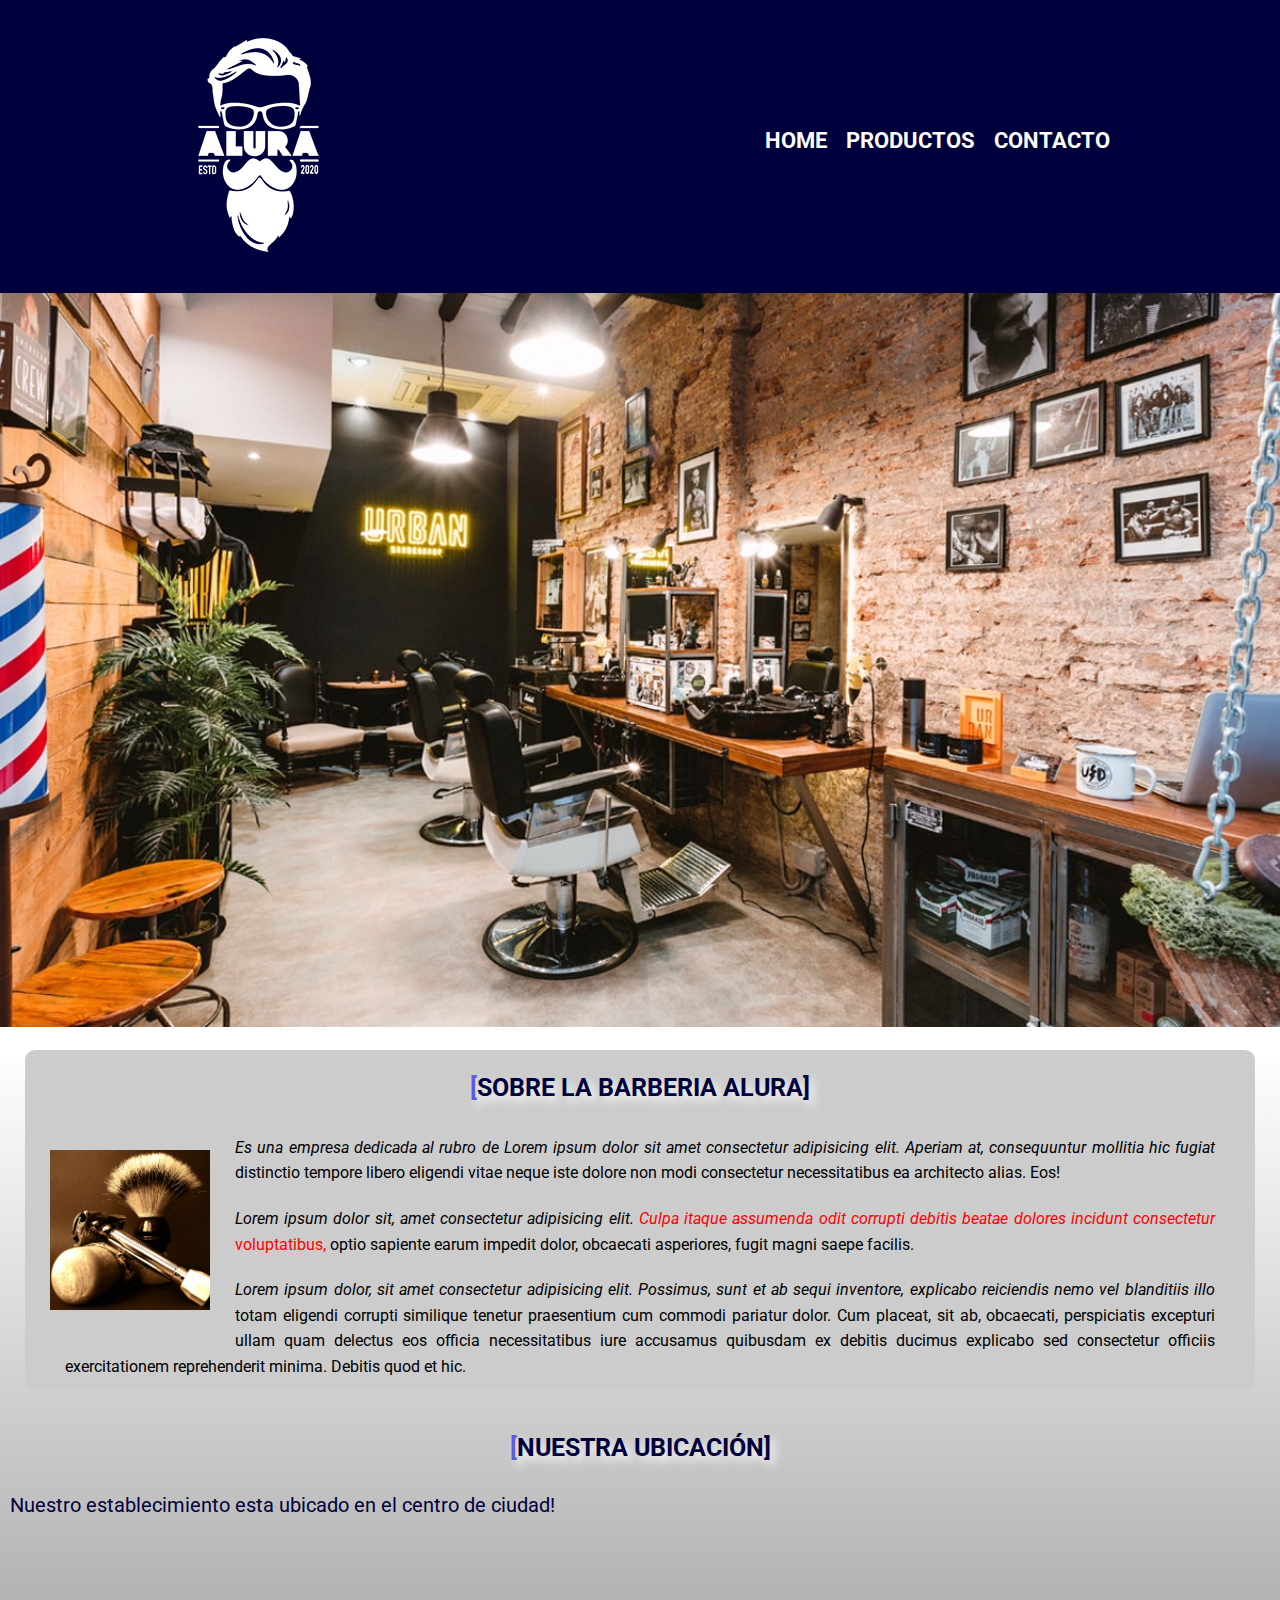
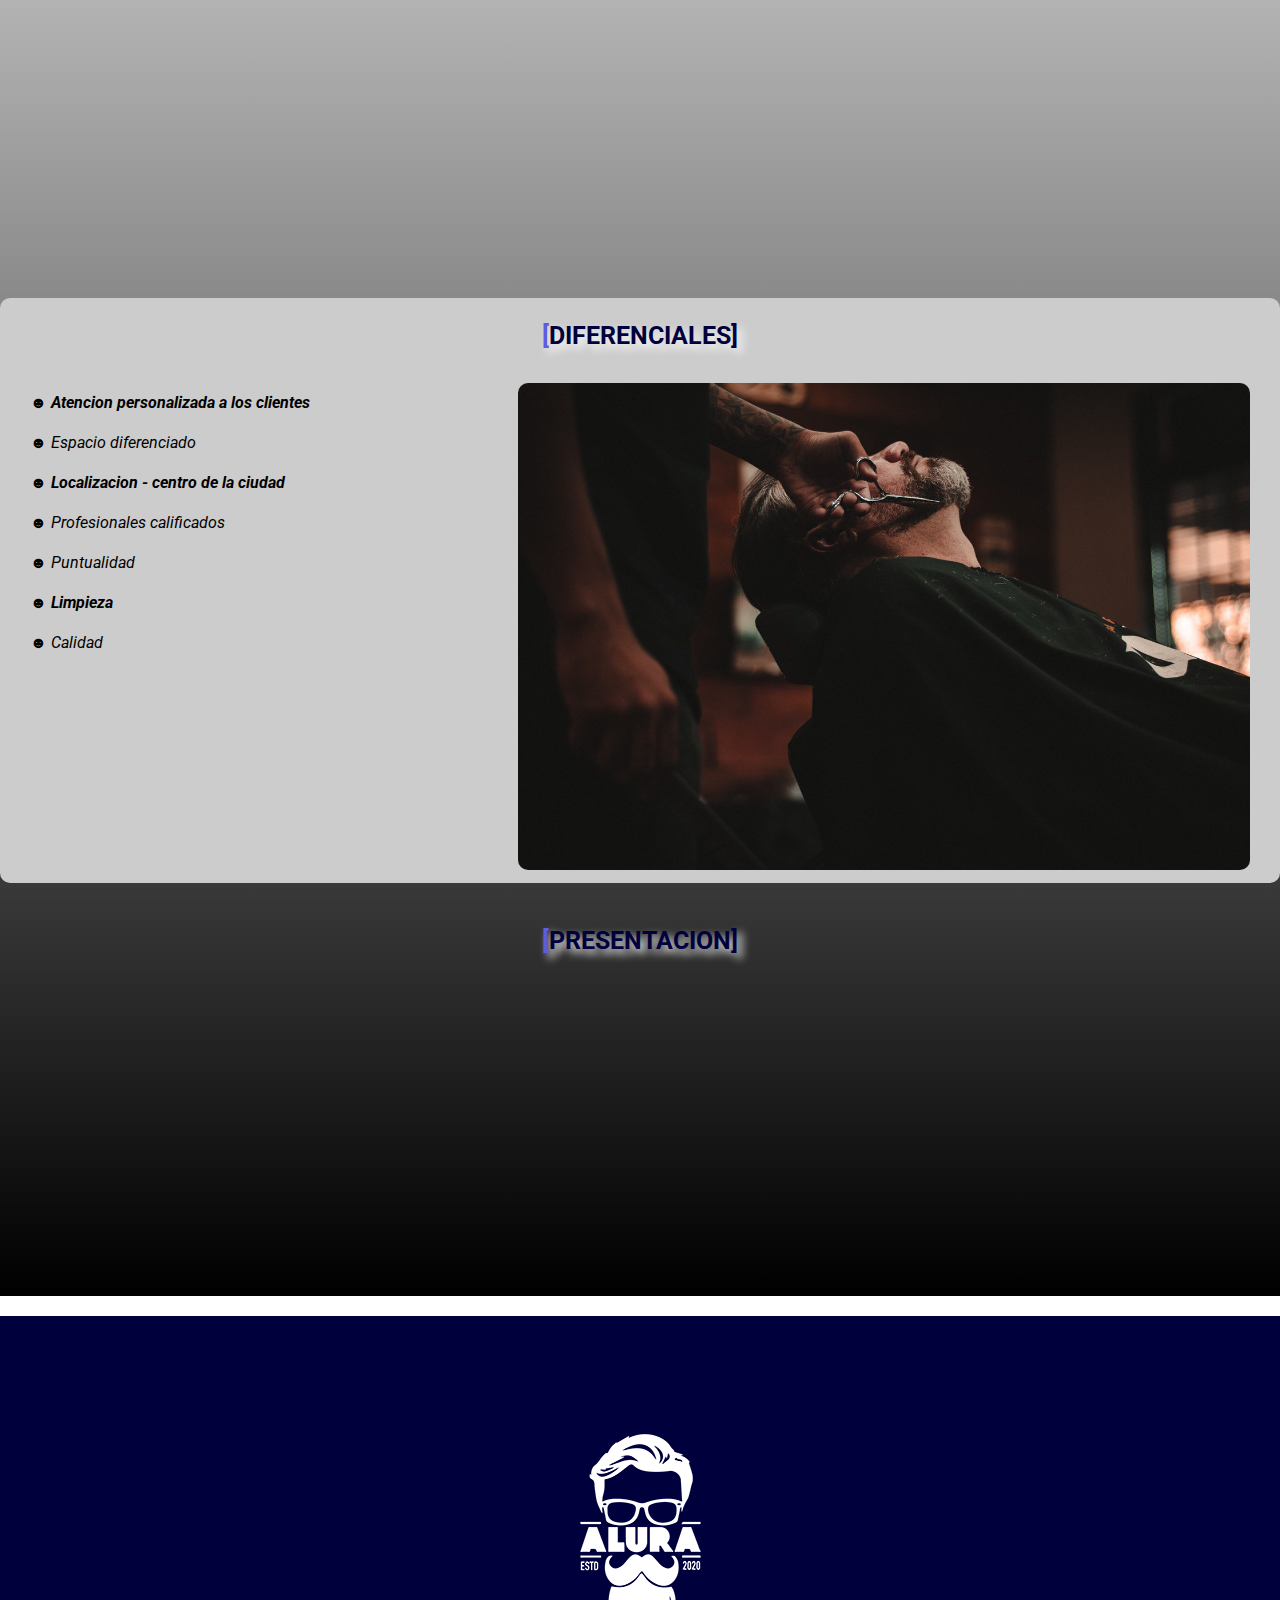
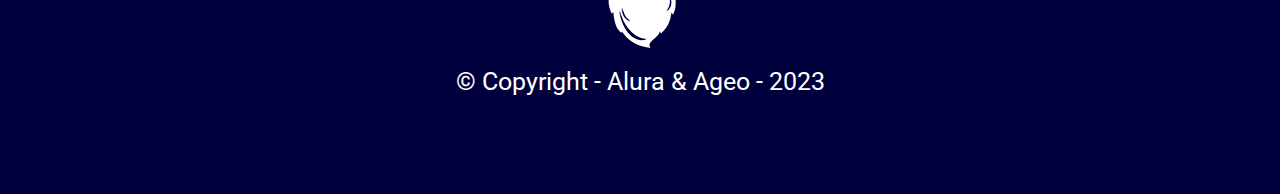
==== index.html @ c3c09368 "modificando en la lista" ====
<!DOCTYPE html>
<html lang="en">
<head>
    <meta charset="UTF-8">
    <meta http-equiv="X-UA-Compatible" content="IE=edge">
    <meta name="viewport" content="width=device-width, initial-scale=1.0">
    
    <link rel="stylesheet" href="css/reset.css">
    <link rel="stylesheet" href="css/estilos.css">
    <link rel="preconnect" href="https://fonts.googleapis.com">
    <link rel="preconnect" href="https://fonts.gstatic.com" crossorigin>
    <link href="https://fonts.googleapis.com/css2?family=Roboto:wght@500&display=swap" rel="stylesheet">
    
    <title>Barbería Alura & Devops</title>
</head>
<body>
    <header>
        <div class="caja">
            <h1><img src="../img/logo-blanco.png" alt="logo" class="imglogo"></h1>
            <nav class="navegacion">
                <ul>
                    <li><a href="../index.html">Home</a></li>
                    <li><a href="../view/productos.html">Productos</a></li>
                    <li><a href="../view/contacto.html">Contacto</a></li>
                </ul>
            </nav>
        </div>
    </header>
    <h2><img src="img/barber.jpg" alt="logo" class="fondo"></h2>

    <main class="home">
        <!--p>Nuevo parrafo selectores</p-->
        <section class="principal">

            <h2 class="titulo-principal">Sobre la barberia alura</h2>
            <img src="img/herramientas.jpg" alt="herramientas" class="imgherramientas">
            <p class="parrafo">Es una empresa dedicada al rubro de Lorem ipsum dolor sit amet consectetur adipisicing elit. Aperiam at, consequuntur mollitia hic fugiat distinctio tempore libero eligendi vitae neque iste dolore non modi consectetur necessitatibus ea architecto alias. Eos!</p>

            <p class="parrafo"><em id="mission"> Lorem ipsum dolor sit, amet consectetur adipisicing elit. <strong>Culpa itaque assumenda odit corrupti debitis beatae dolores incidunt consectetur voluptatibus,</strong> optio sapiente earum impedit dolor, obcaecati asperiores, fugit magni saepe facilis.</em></p>

            <p class="parrafo">Lorem ipsum dolor, sit amet consectetur adipisicing elit. Possimus, sunt et ab sequi inventore, explicabo reiciendis nemo vel blanditiis illo totam eligendi corrupti similique tenetur praesentium cum commodi pariatur dolor.
            Cum placeat, sit ab, obcaecati, perspiciatis excepturi ullam quam delectus eos officia necessitatibus iure accusamus quibusdam ex debitis ducimus explicabo sed consectetur officiis exercitationem reprehenderit minima. Debitis quod et hic.</p>
        </section>
        <section class="mapa">
            <h3 class="titulo-principal">Nuestra ubicación</h3>
            <p class="texto">Nuestro establecimiento esta ubicado en el centro de ciudad!</p>
            <iframe src="https://www.google.com/maps/embed?pb=!1m18!1m12!1m3!1d3869.8272656361078!2d-75.7647583853748!3d-14.087371990131006!2m3!1f0!2f0!3f0!3m2!1i1024!2i768!4f13.1!3m3!1m2!1s0x9110e301a5555555%3A0xd89f15584ffa56ff!2sHuacachina%20Ica!5e0!3m2!1ses!2spe!4v1674915692499!5m2!1ses!2spe" width="100%" height="350" style="border:0;" allowfullscreen="" loading="lazy" referrerpolicy="no-referrer-when-downgrade"></iframe>
        </section>

        <section class="diferenciales">
            <h3 class="titulo-principal">Diferenciales</h3>
            <div class="contenido-diferenciales">
                <ul class="lista-diferenciales">
                    <li class="items">Atencion personalizada a los clientes</li>
                    <li class="items">Espacio diferenciado</li>
                    <li class="items">Localizacion - centro de la ciudad</li>
                    <li class="items">Profesionales calificados</li>
                    <li class="items">Puntualidad</li>
                    <li class="items">Limpieza</li>
                    <li class="items">Calidad</li>
                </ul><img src="img/diferenciales.jpg" alt="diferenciales" class="imgdiferenciales">
            </div>
        </section>
        <div class="video">
            <h3 class="titulo-principal">Presentacion</h3>
            <iframe width="100%" height="315" src="https://www.youtube.com/embed/hP6EnXGLBU8" title="YouTube video player" frameborder="0" allow="accelerometer; autoplay; clipboard-write; encrypted-media; gyroscope; picture-in-picture; web-share" allowfullscreen></iframe>
        </div>
    </main>
    <footer>
        <img src="img/logo-blanco.png" alt="">
        <p class="copyright">&copy Copyright - Alura & Ageo - 2023</p>
    </footer>
</body>
</html>
---- css/estilos.css ----
/*Home**/
body{
    margin: 0;
    font-family: 'Roboto', sans-serif;
}
/*header**/
header{
    background-color: #00003d;
    padding: 20px 0;
}
.caja{
    width: 940px;
    position: relative;
    margin: 0 auto;
}
.menu{
    background-color: #5c5ce4;
}
nav{
    position: absolute;
    top: 110px;
    right: 0;
}
nav ul{
    list-style: none;
}
nav li{
    display: inline;
    margin: 0 0 0 15px;
}

nav a{
    text-transform: uppercase;
    color: #ffffff;
    font-weight: bold;
    font-size: 22px;
    text-decoration: none;
}

nav a:hover{
    color: #c78c19;
    text-decoration: underline;
}

.imglogo:hover{
    cursor: pointer;
    transition: 1s all;
    transform: rotate(360deg);
}

/*main del home**/
.home{
    background: linear-gradient(#ffffff, #000000);
}

/*Selectores avanzados*/
/*.home > p{
    /*Seleccionamos todos los hijos directos **/
    /*background-color: #5c5ce4;
}
img + p{
    /*Seleccionamos a los hermanos de img y p**/
    /*background-color: yellow;
}
img ~ p{
    /*Seleccionamos los hermanos directos de img*/
    /*background-color: red;
}
.principal p:not(#mission){
    background-color: orange;
}

/*Sobre la barberia alura**/
.principal{
    background-color: #cccccc;
    border-radius: 10px;
    margin: 20px 25px;
}

.titulo-principal{
    font-size: 25px;
    color: #00003d;
    font-weight: bold;
    text-transform: uppercase;
    text-align: center;
    padding: 25px 0;
    clear: left;
    text-shadow: 5px 5px 8px #ffffff;
}
.fondo{
    width: 100%;
}
.imgherramientas{
    width: 160px;
    /*width: calc(40% - 5px);*/
    float: left;
    margin: 25px;
}
.parrafo{
    padding: 10px 40px;
    text-align: justify;
    line-height: 1.6em;
}
.parrafo strong{
    color: red;
}
/*Nuestra ubicacion*/
.mapa{
    margin: 0 auto;
}
.texto{
    color: #00003d;
}
/*Insertamos un video*/
.video{
    /*text-align: center;*/
    width: 560px;
    margin: 1.2em auto
}

/*Pseudo elementos**/
.titulo-principal::first-letter{
    /*font-weight: bold;*/
    color:#5c5ce4;
}
.titulo-principal::before{
    content: "[";
}
.titulo-principal::after{
    content: "]";
}
.parrafo::first-line{
    font-style: italic;
}
/*Diferenciales**/
.diferenciales{
    background-color: #CCCCCC;
    border-radius: 10px;
    margin: 20px auto;
}
.contenido-diferenciales{
    margin: 10px 30px;
}
.items{
    font-style: italic;
    line-height: 2.5;
}
.items::before{
    content: "☻ ";
}
/*Pseudoclases**/
.items:first-child{
    font-weight: bold;
}
.items:nth-child(3n){ /*2n la lista de pares - 3n los impares*/
    font-weight: bold;
}
.diferenciales ul{
    display: inline-block;
    vertical-align: top;
    width: 40%;
}
.imgdiferenciales{
    width: 60%;
    border-radius:10px ;
    margin-bottom: 10px;
}
/*opacity y sombreado*/
.imgdiferenciales:hover{
    opacity:0.5;
    transition: 400ms;
    /* x y difuminado expansion color*/
    box-shadow: 5px 5px 10px 10px #00003d;
}

/*footer**/
footer{
    background-color: #00003d;
    padding: 100px;
    color: #ffffff;
    text-align: center;
}
.copyright{
    font-size: 25px;
}
/*main del producto**/
.productos{
    width: 940px;
    margin: 25px auto;
}
.productos li{
    border: 3px solid #000000;
    display: inline-block;
    border-radius:8px;
    text-align: center;
    background-color: #ccc;
    box-sizing: border-box;
    width: 30%;
    vertical-align: top;
    margin: 0 1.5%;
    padding: 30px 20px;
}
.productos h2{
    font-size: 35px;
    font-weight: bold;
    margin: 15px;
}
.producto-descripcion{
    margin: 25px;
    font-size: 22px;
}
.producto-precio{
    font-size: 30px;
    font-weight: bold;
    color: #5c5ce4;
}

.productos li:hover{
    border-color:#c78c19;
}

.productos li:active{
    border-color:#088c19;
}

.productos li:hover h2{
    font-size: 45px;
}


/*main del contacto**/

form{
    margin: 40px 0;
}
form label, .texto{
    display: block;
    margin: 10px;
    font-size: 20px;
}
.input-patron{
    display: block;
    margin: 10px;
    padding: 10px 30px;
    border-radius: 5px;
    width: 50%;
}
.btn-enviar{
    font-size: 20px;
    font-weight: bold;
    text-transform: uppercase;
    background-color: blue;
    padding: 10px;
    border-radius: 8px;
    border: none;
    color: #ffffff;
    margin: 15px;
    transition: 1s all; /*dmeora un poco cambiar al hover, modificar all**/
    cursor: pointer;

}
.btn-enviar:hover{
    background-color: #00003d;
    transform: scale(1.2); /*aumenta en un 20%*/
    /*transform: rotate(70deg); /*rotar en un 70 grados el elemento*/
    /*transform: scale(1.2) rotate(70deg);*/
}
/*
inline - 1000;
id - 100
class -10
etiqueta - 1
si queemos hacer form +p =1+ 1 = 2
p. test = orange
p.test = purple**/

/*Transacciones en css**/

/*Ententiendo transformaciones**/
table{
    margin: 40px;

}
thead{
    background-color: #00003d;
    color: #ffffff;
    font-weight: bold;
}
thead,th,td{
    padding: 10px;
    border:2px solid  #00003d;
}

@media screen and (max-width:480px){
    /*los estilos aplicados seran hasta un maximo de 480px*/

    nav{
        position: static;
    }
    .caja, .video{
        width: auto;
    }
    .diferenciales ul, .imgdiferenciales{
        width: 100%;
    }
}
/*Siglas	Nombre	Resolución
SD	Standard Definition	640 x 480 píxeles
qHD	Quarter of High Definition	960 x 540 píxeles
HD	High Definition	1.280 x 720 píxeles
FHD	Full HD o Full High Definition	1.920 x 1.080 píxeles*/
@media screen and (max-width:1080px){
    header{
        width: auto;
    }
    .caja, .productos{
        width: 100%;
    }
}
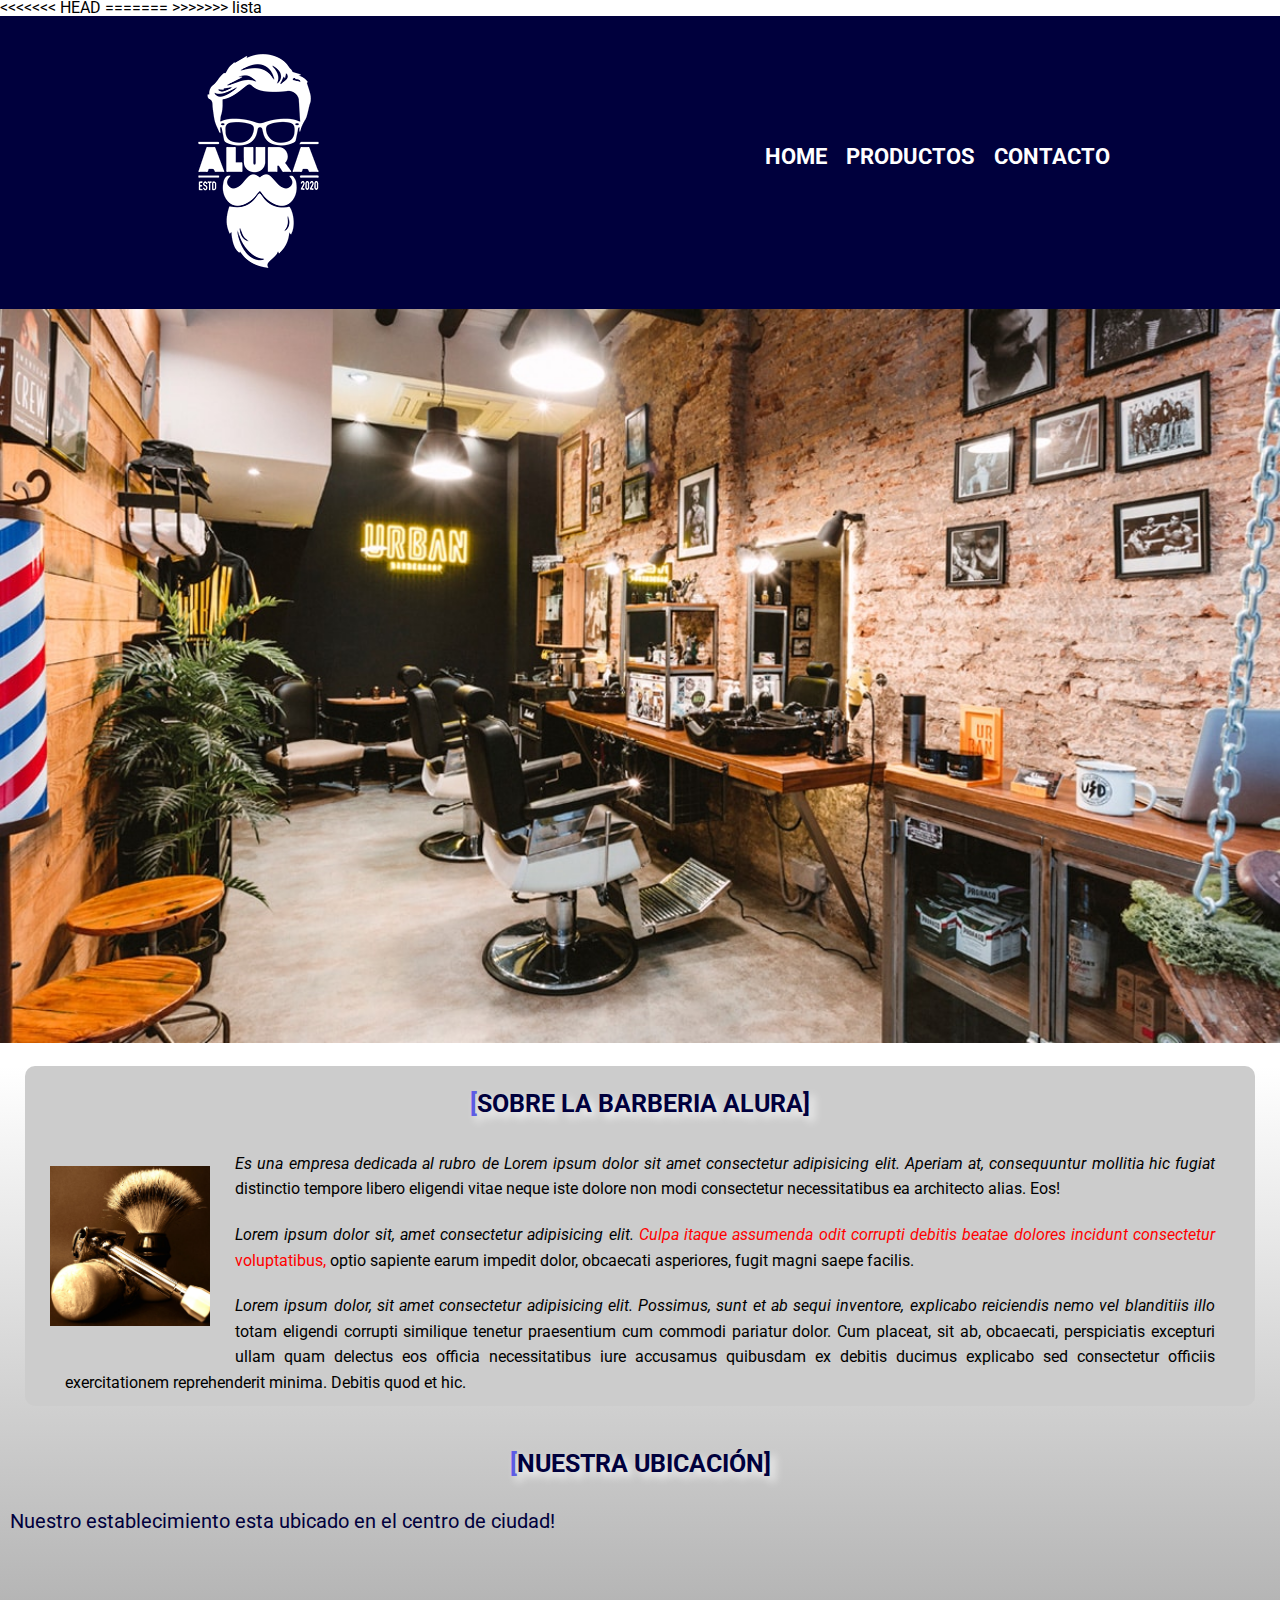
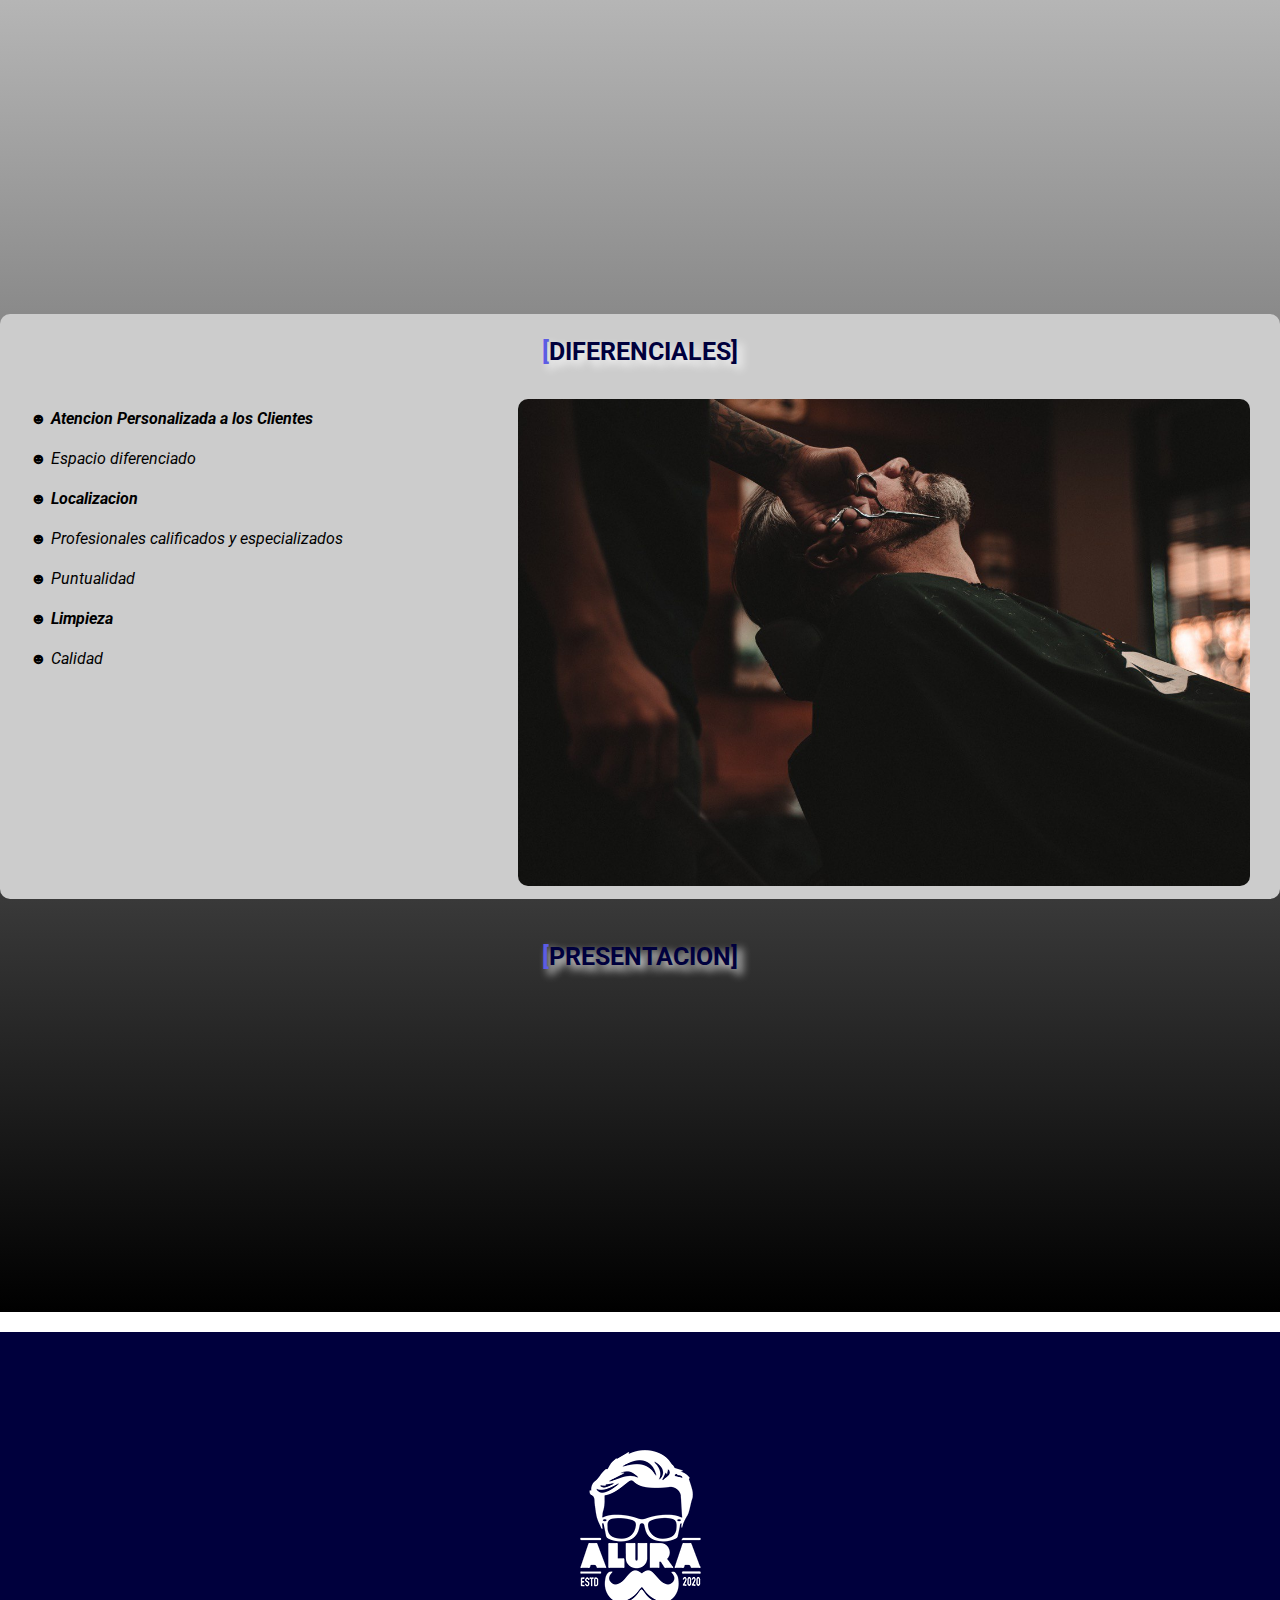
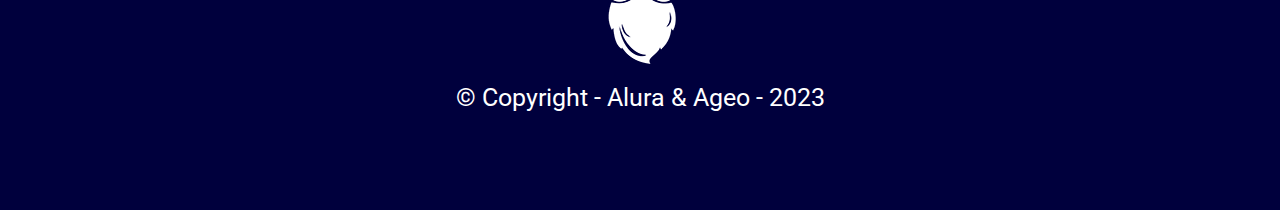
==== commit a2bf2ba9: "tomamos la opcion de ageo" ====
--- a/index.html
+++ b/index.html
@@ -11,7 +11,11 @@
     <link rel="preconnect" href="https://fonts.gstatic.com" crossorigin>
     <link href="https://fonts.googleapis.com/css2?family=Roboto:wght@500&display=swap" rel="stylesheet">
     
+<<<<<<< HEAD
+    <title>Barbería Devopss Alura</title>
+=======
     <title>Barbería Alura & Devops</title>
+>>>>>>> lista
 </head>
 <body>
     <header>
@@ -51,10 +55,10 @@
             <h3 class="titulo-principal">Diferenciales</h3>
             <div class="contenido-diferenciales">
                 <ul class="lista-diferenciales">
-                    <li class="items">Atencion personalizada a los clientes</li>
+                    <li class="items">Atencion Personalizada a los Clientes</li>
                     <li class="items">Espacio diferenciado</li>
-                    <li class="items">Localizacion - centro de la ciudad</li>
-                    <li class="items">Profesionales calificados</li>
+                    <li class="items">Localizacion</li>
+                    <li class="items">Profesionales calificados y especializados</li>
                     <li class="items">Puntualidad</li>
                     <li class="items">Limpieza</li>
                     <li class="items">Calidad</li>
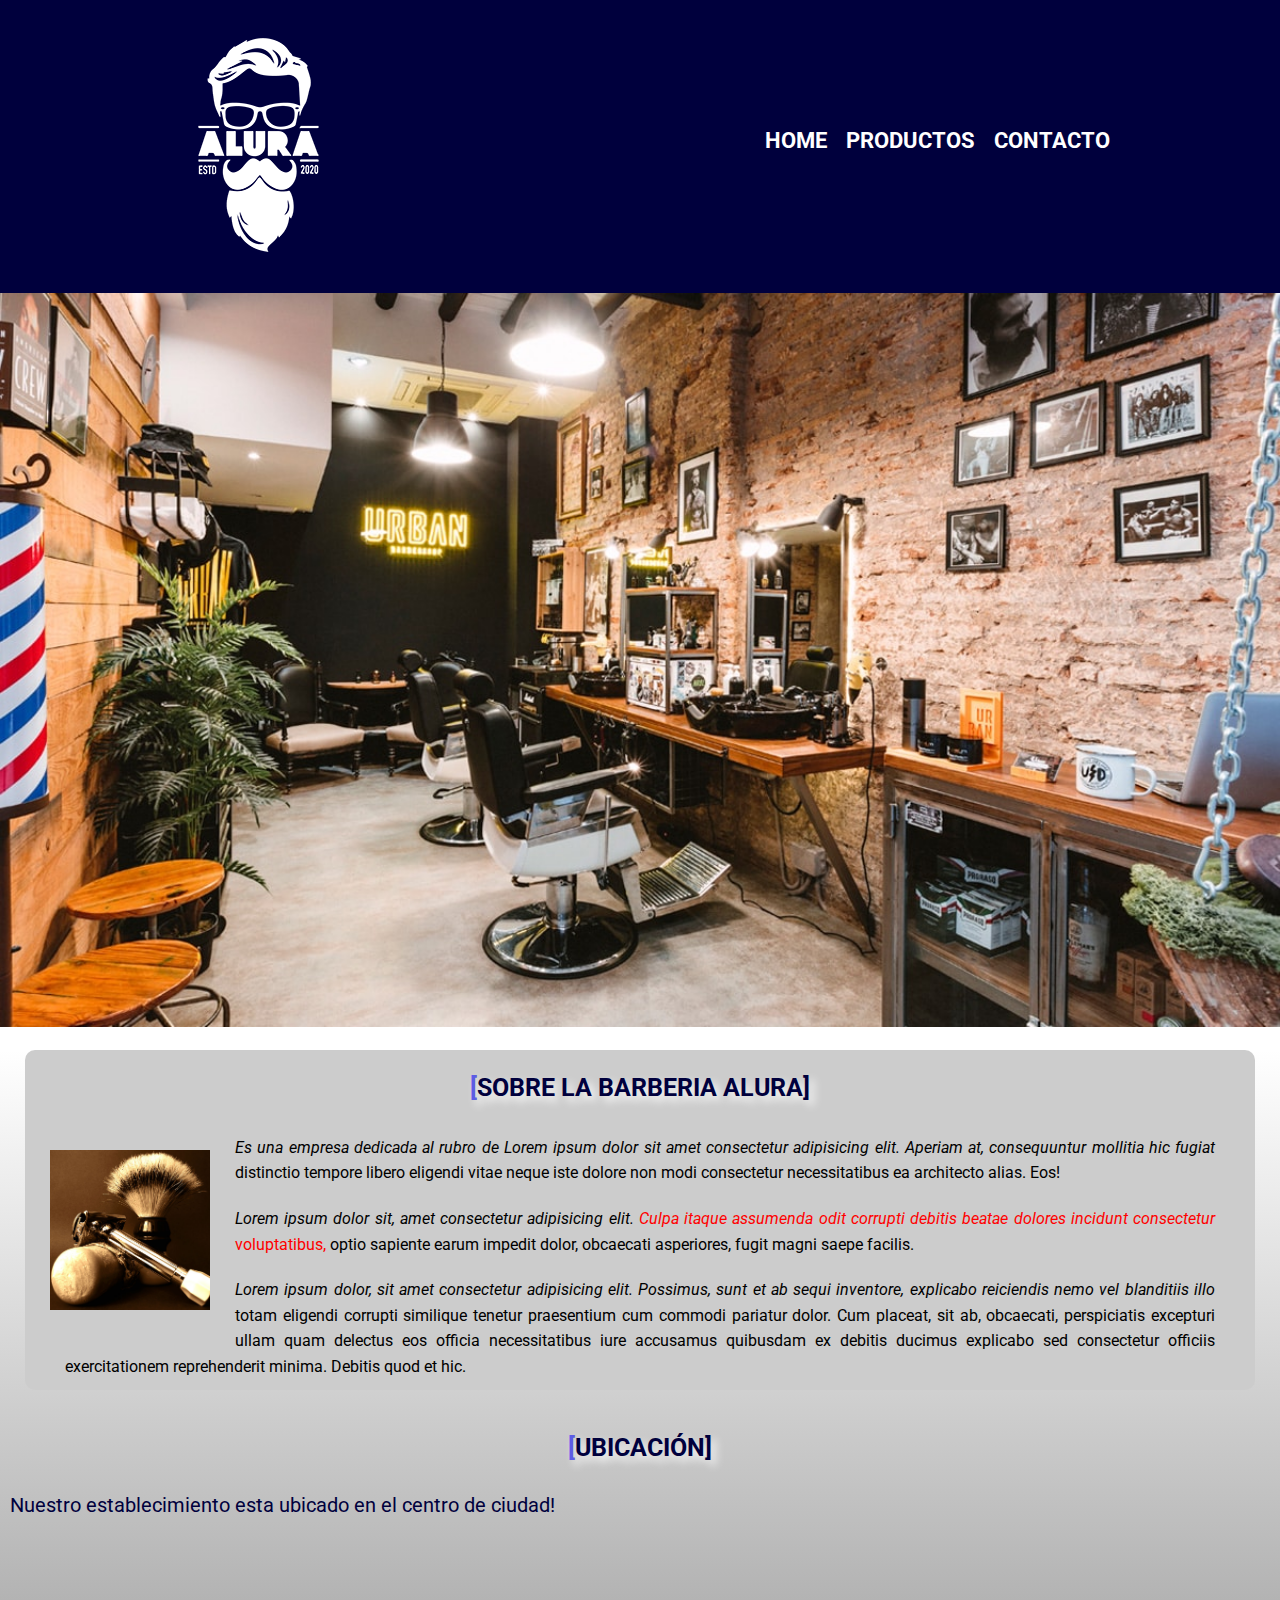
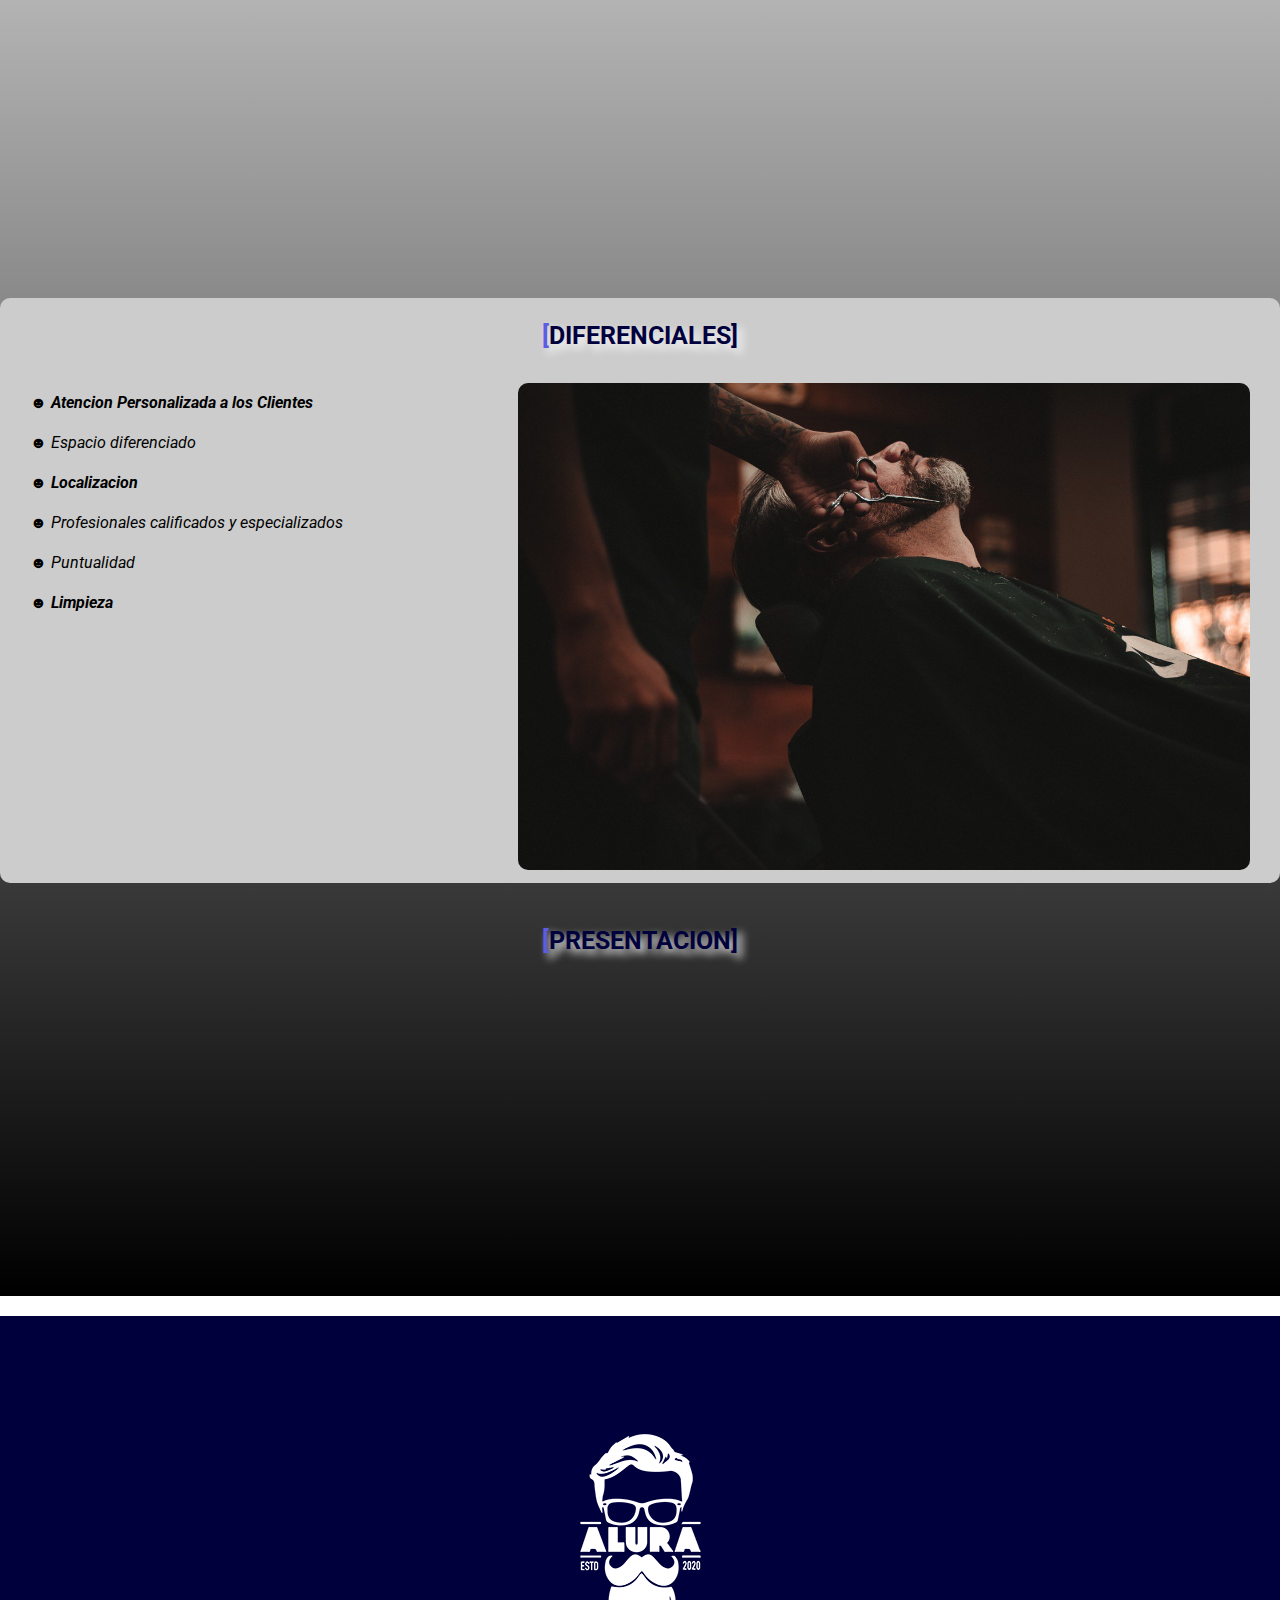
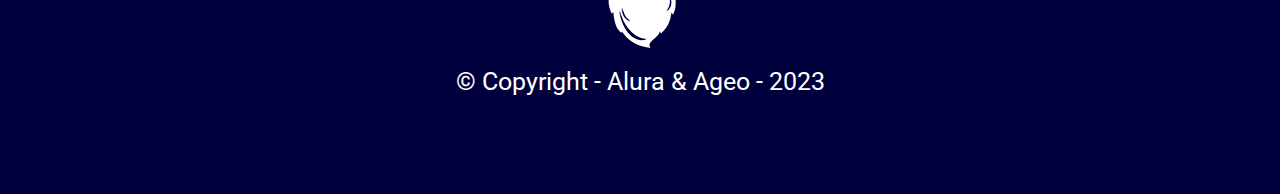
==== commit 3c749342: "cambiando el titulo de la ubicacion" ====
--- a/index.html
+++ b/index.html
@@ -11,11 +11,7 @@
     <link rel="preconnect" href="https://fonts.gstatic.com" crossorigin>
     <link href="https://fonts.googleapis.com/css2?family=Roboto:wght@500&display=swap" rel="stylesheet">
     
-<<<<<<< HEAD
     <title>Barbería Devopss Alura</title>
-=======
-    <title>Barbería Alura & Devops</title>
->>>>>>> lista
 </head>
 <body>
     <header>
@@ -46,7 +42,7 @@
             Cum placeat, sit ab, obcaecati, perspiciatis excepturi ullam quam delectus eos officia necessitatibus iure accusamus quibusdam ex debitis ducimus explicabo sed consectetur officiis exercitationem reprehenderit minima. Debitis quod et hic.</p>
         </section>
         <section class="mapa">
-            <h3 class="titulo-principal">Nuestra ubicación</h3>
+            <h3 class="titulo-principal">Ubicación</h3>
             <p class="texto">Nuestro establecimiento esta ubicado en el centro de ciudad!</p>
             <iframe src="https://www.google.com/maps/embed?pb=!1m18!1m12!1m3!1d3869.8272656361078!2d-75.7647583853748!3d-14.087371990131006!2m3!1f0!2f0!3f0!3m2!1i1024!2i768!4f13.1!3m3!1m2!1s0x9110e301a5555555%3A0xd89f15584ffa56ff!2sHuacachina%20Ica!5e0!3m2!1ses!2spe!4v1674915692499!5m2!1ses!2spe" width="100%" height="350" style="border:0;" allowfullscreen="" loading="lazy" referrerpolicy="no-referrer-when-downgrade"></iframe>
         </section>
@@ -61,7 +57,6 @@
                     <li class="items">Profesionales calificados y especializados</li>
                     <li class="items">Puntualidad</li>
                     <li class="items">Limpieza</li>
-                    <li class="items">Calidad</li>
                 </ul><img src="img/diferenciales.jpg" alt="diferenciales" class="imgdiferenciales">
             </div>
         </section>
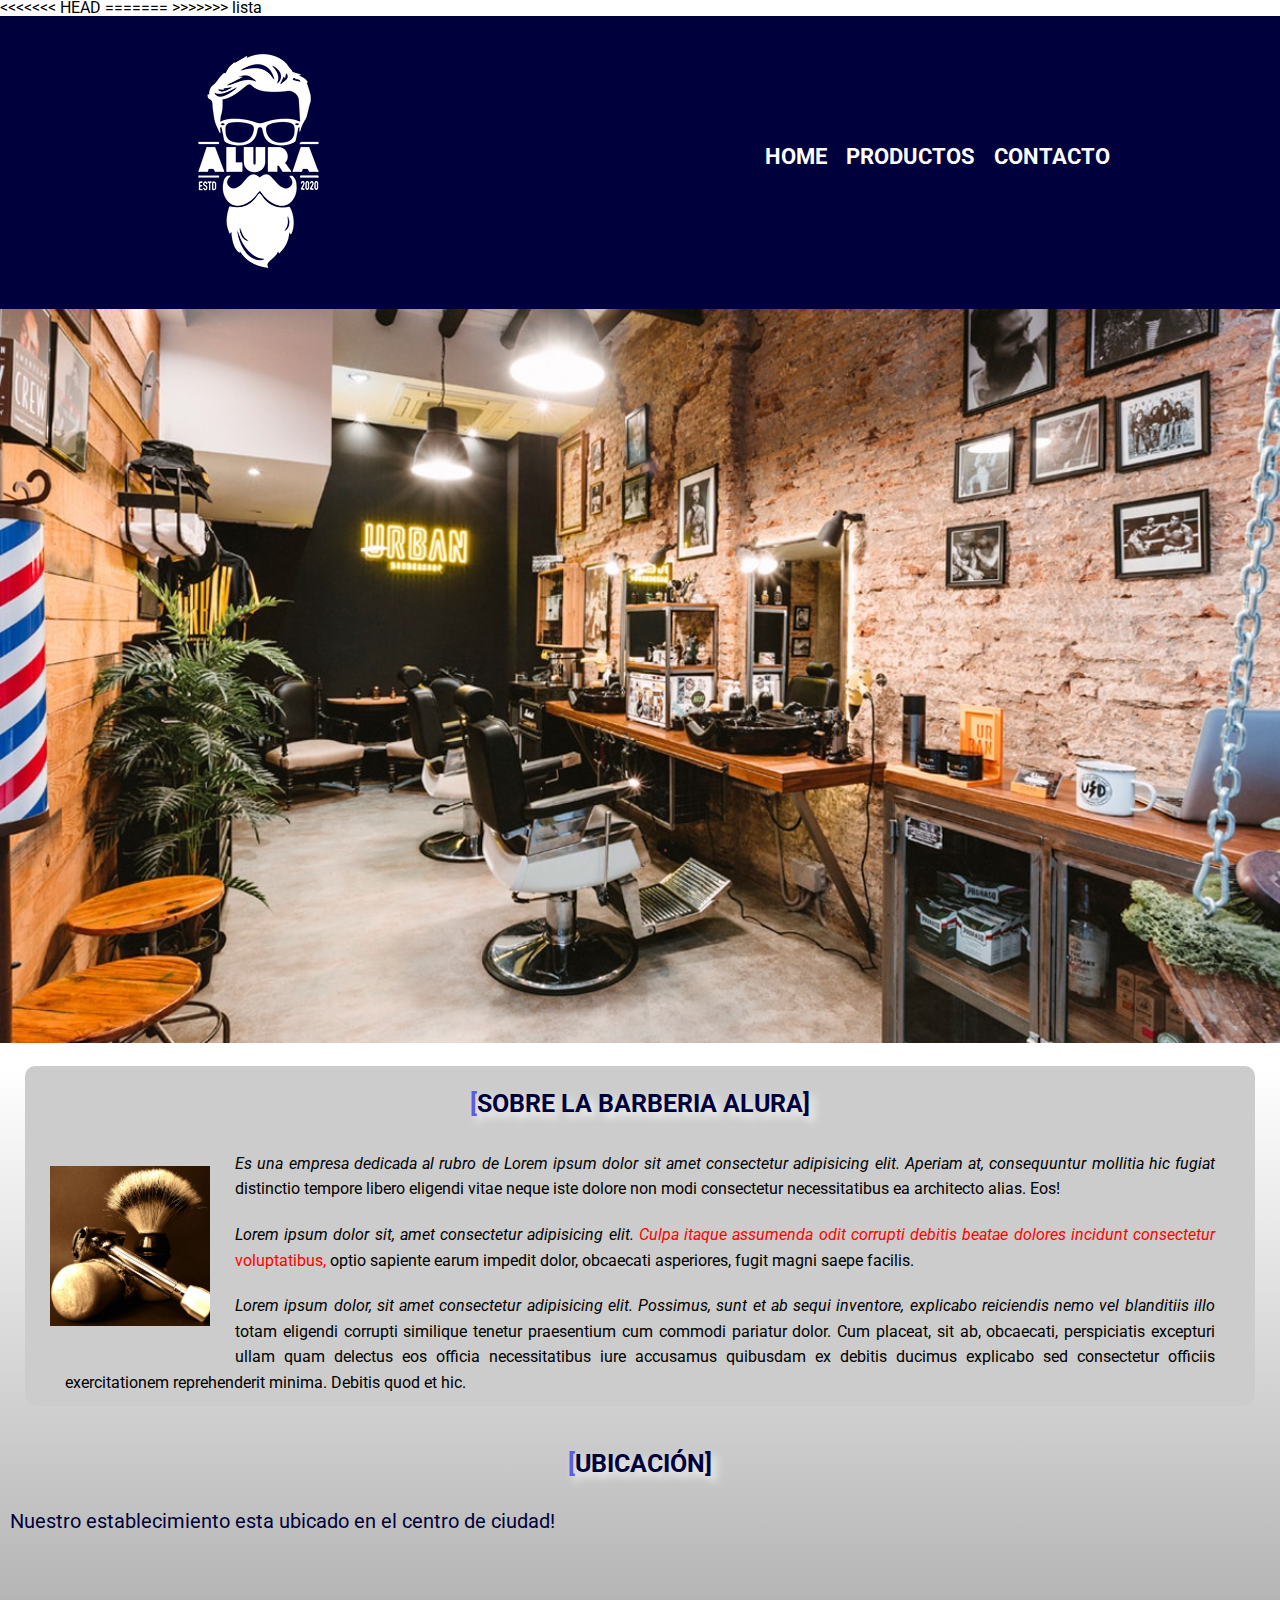
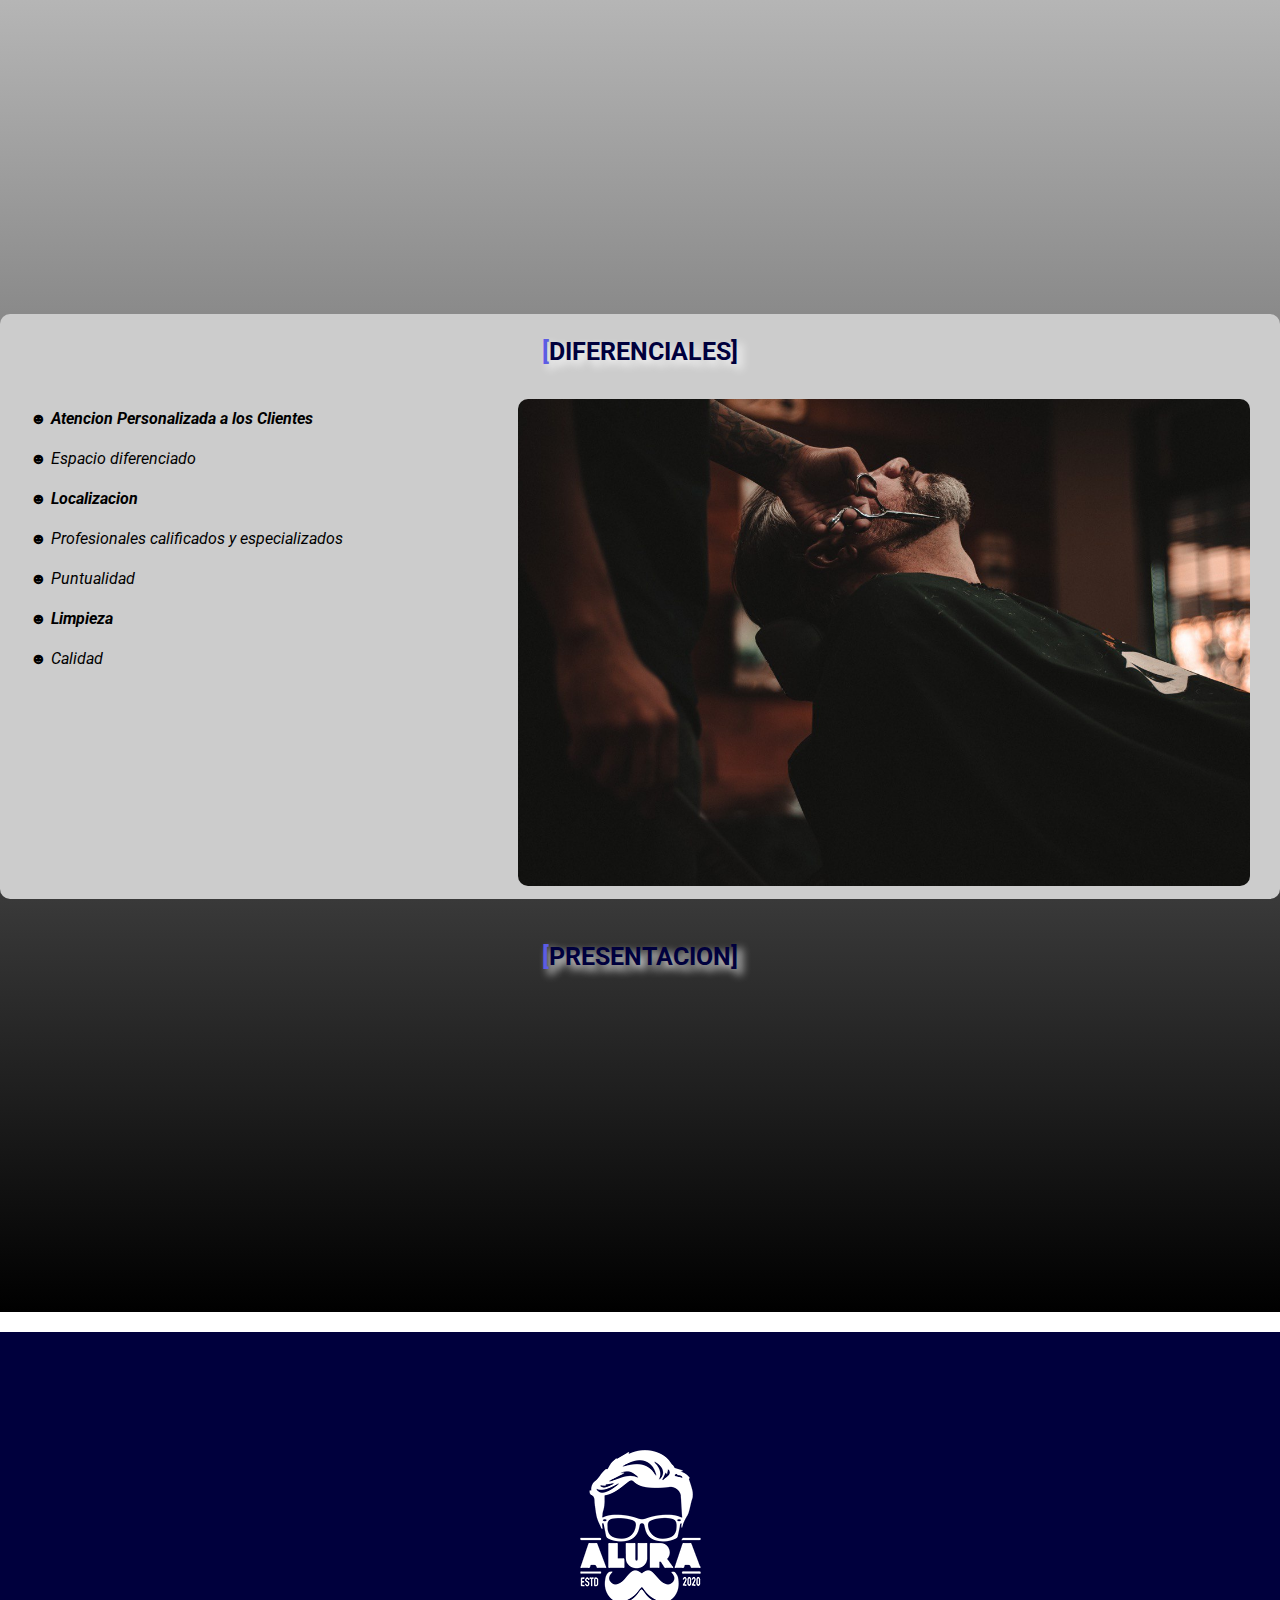
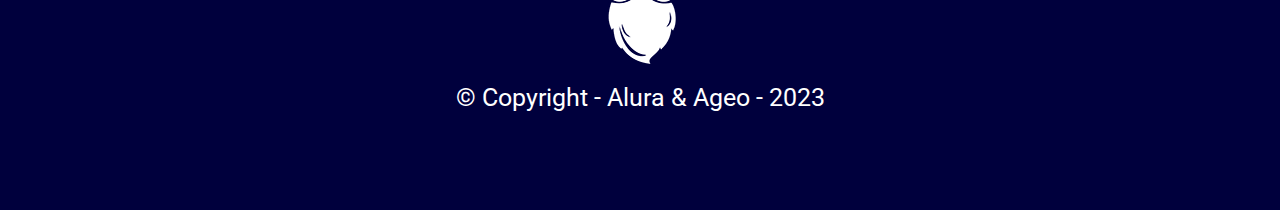
==== commit 1cbaec3f: "Merge branch 'main' of D:/Cursos/AluraLatam/git-and-github/repositorio" ====
--- a/index.html
+++ b/index.html
@@ -11,7 +11,11 @@
     <link rel="preconnect" href="https://fonts.gstatic.com" crossorigin>
     <link href="https://fonts.googleapis.com/css2?family=Roboto:wght@500&display=swap" rel="stylesheet">
     
+<<<<<<< HEAD
     <title>Barbería Devopss Alura</title>
+=======
+    <title>Barbería Alura & Devops</title>
+>>>>>>> lista
 </head>
 <body>
     <header>
@@ -57,6 +61,7 @@
                     <li class="items">Profesionales calificados y especializados</li>
                     <li class="items">Puntualidad</li>
                     <li class="items">Limpieza</li>
+                    <li class="items">Calidad</li>
                 </ul><img src="img/diferenciales.jpg" alt="diferenciales" class="imgdiferenciales">
             </div>
         </section>
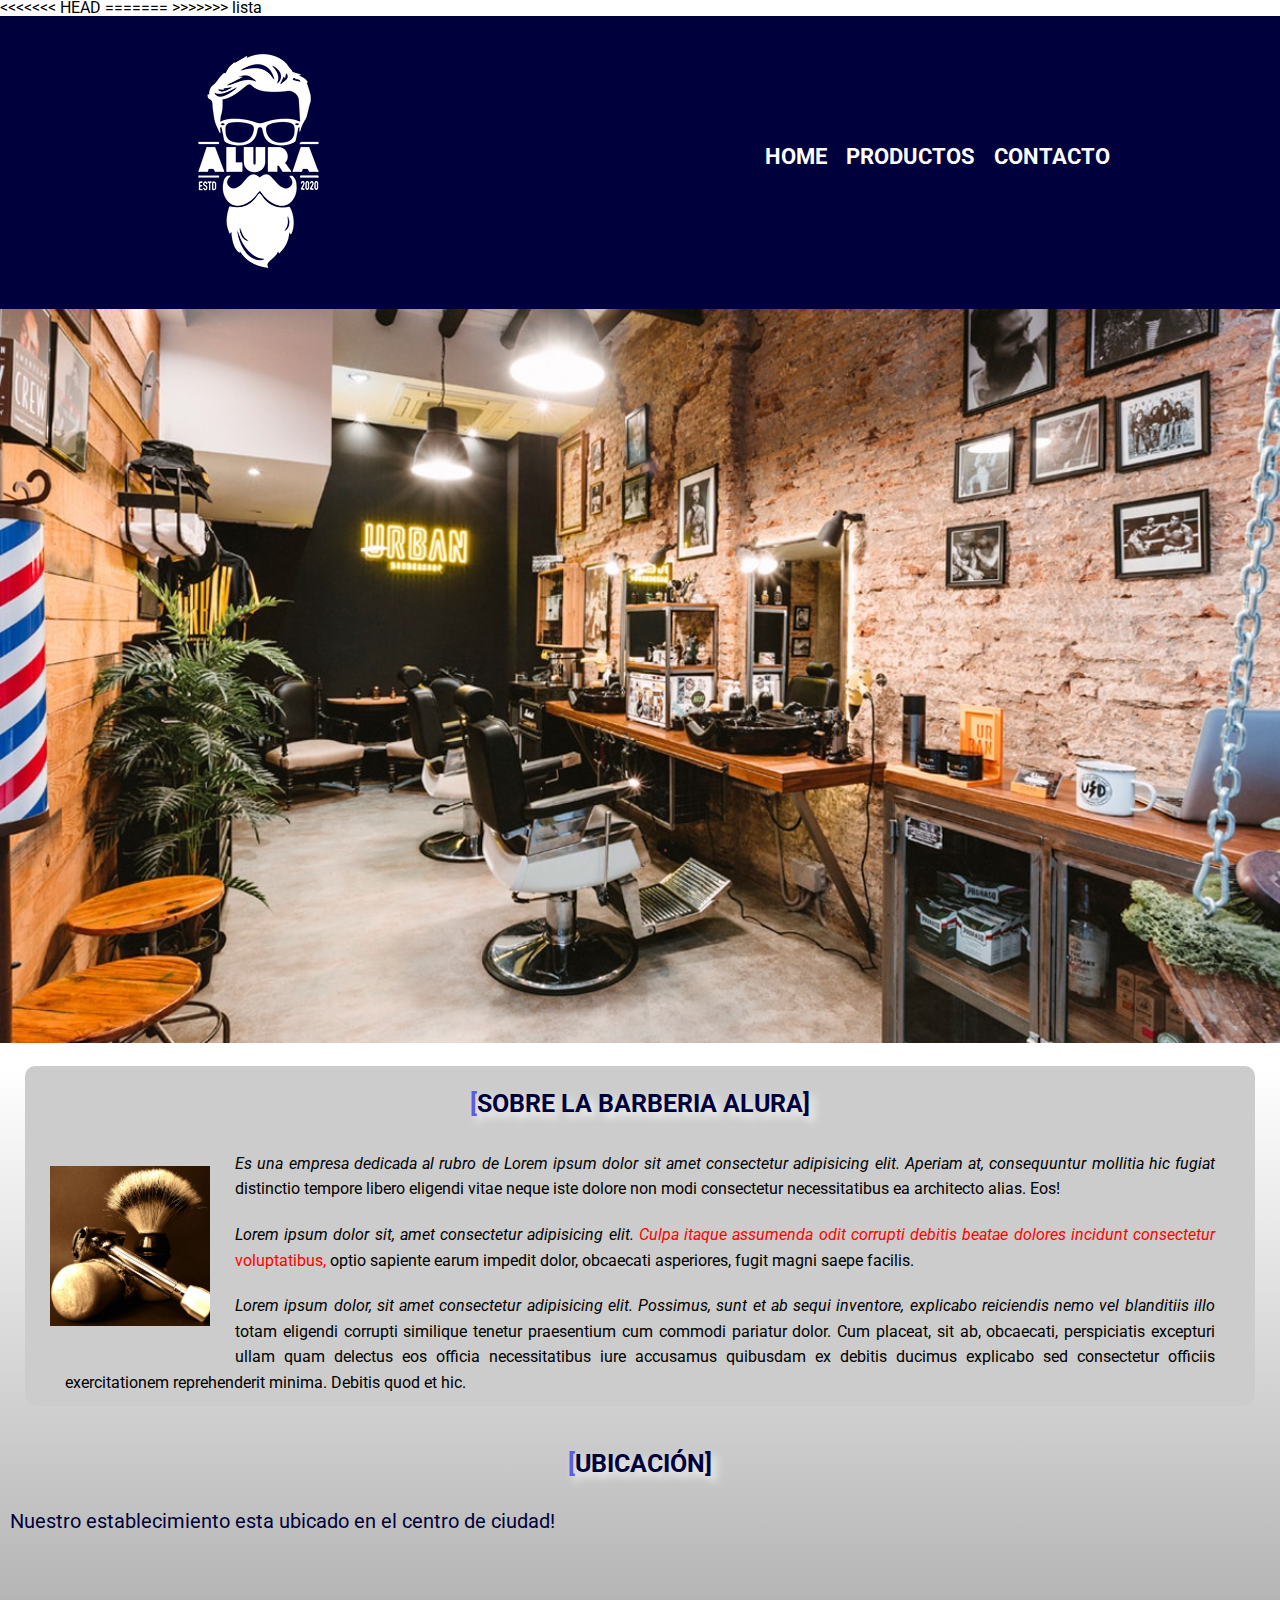
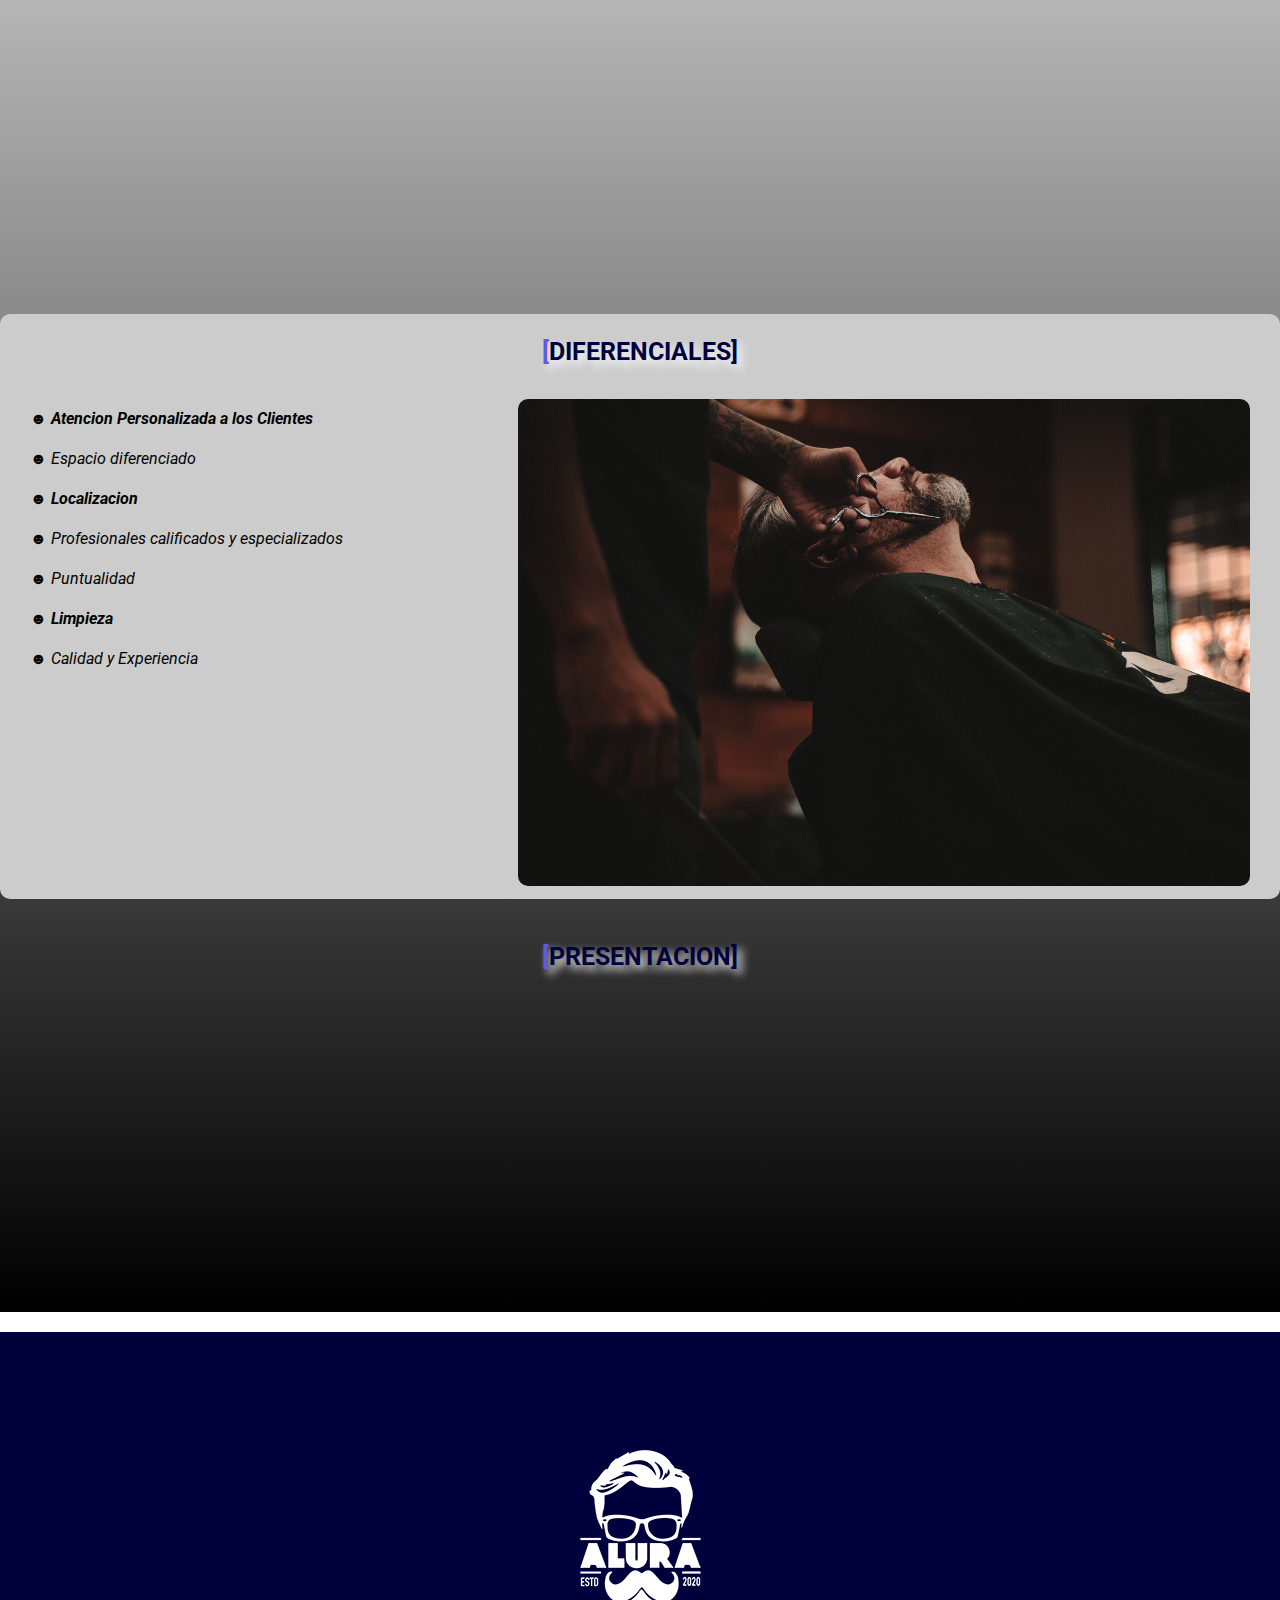
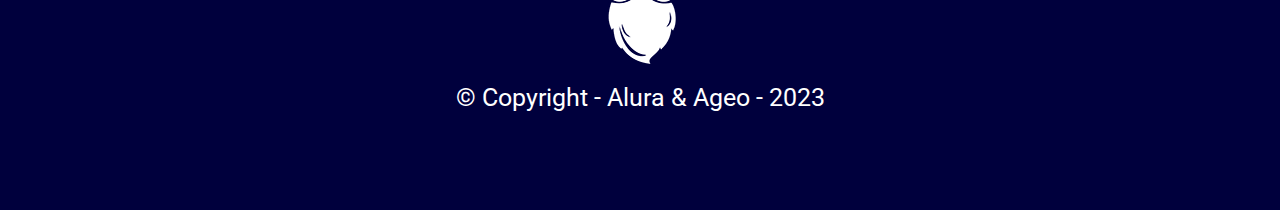
==== commit 9f9583a3: "Agregamos la experiencia en calidad" ====
--- a/index.html
+++ b/index.html
@@ -61,7 +61,7 @@
                     <li class="items">Profesionales calificados y especializados</li>
                     <li class="items">Puntualidad</li>
                     <li class="items">Limpieza</li>
-                    <li class="items">Calidad</li>
+                    <li class="items">Calidad y Experiencia</li>
                 </ul><img src="img/diferenciales.jpg" alt="diferenciales" class="imgdiferenciales">
             </div>
         </section>
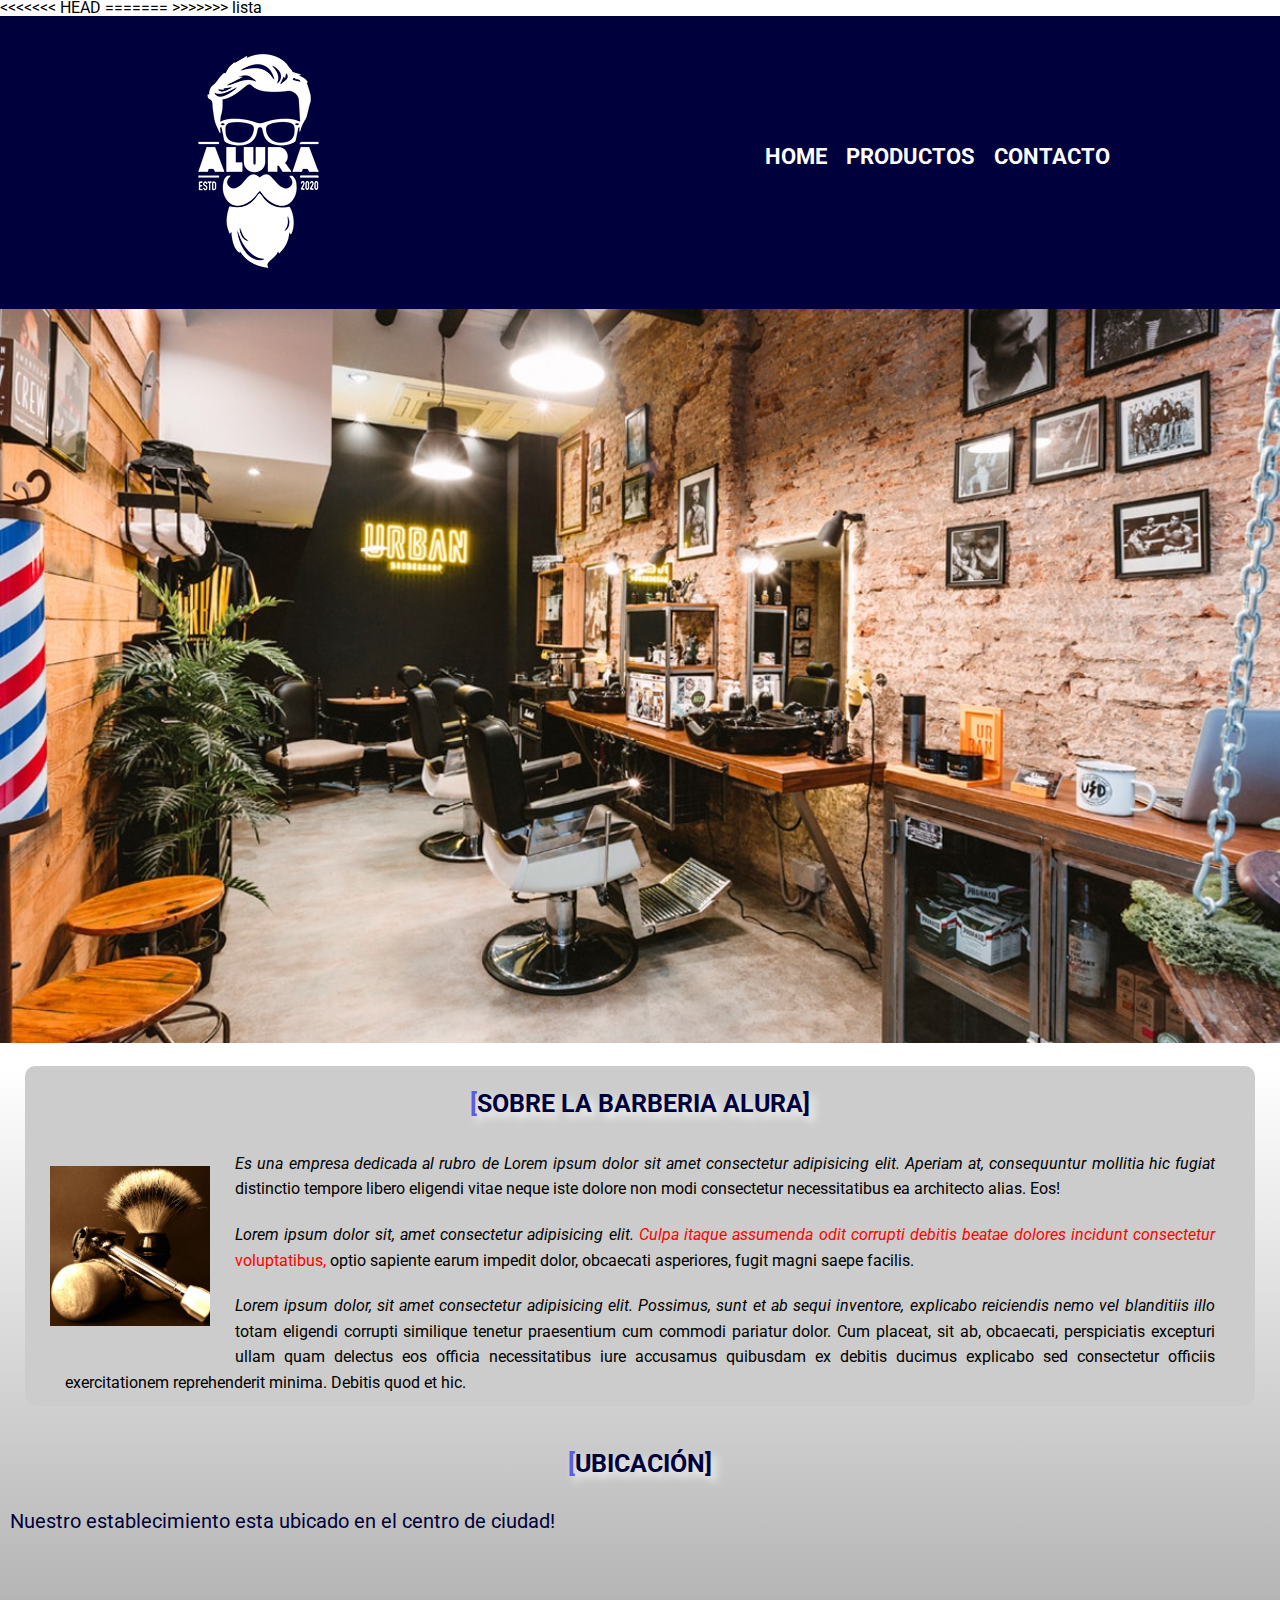
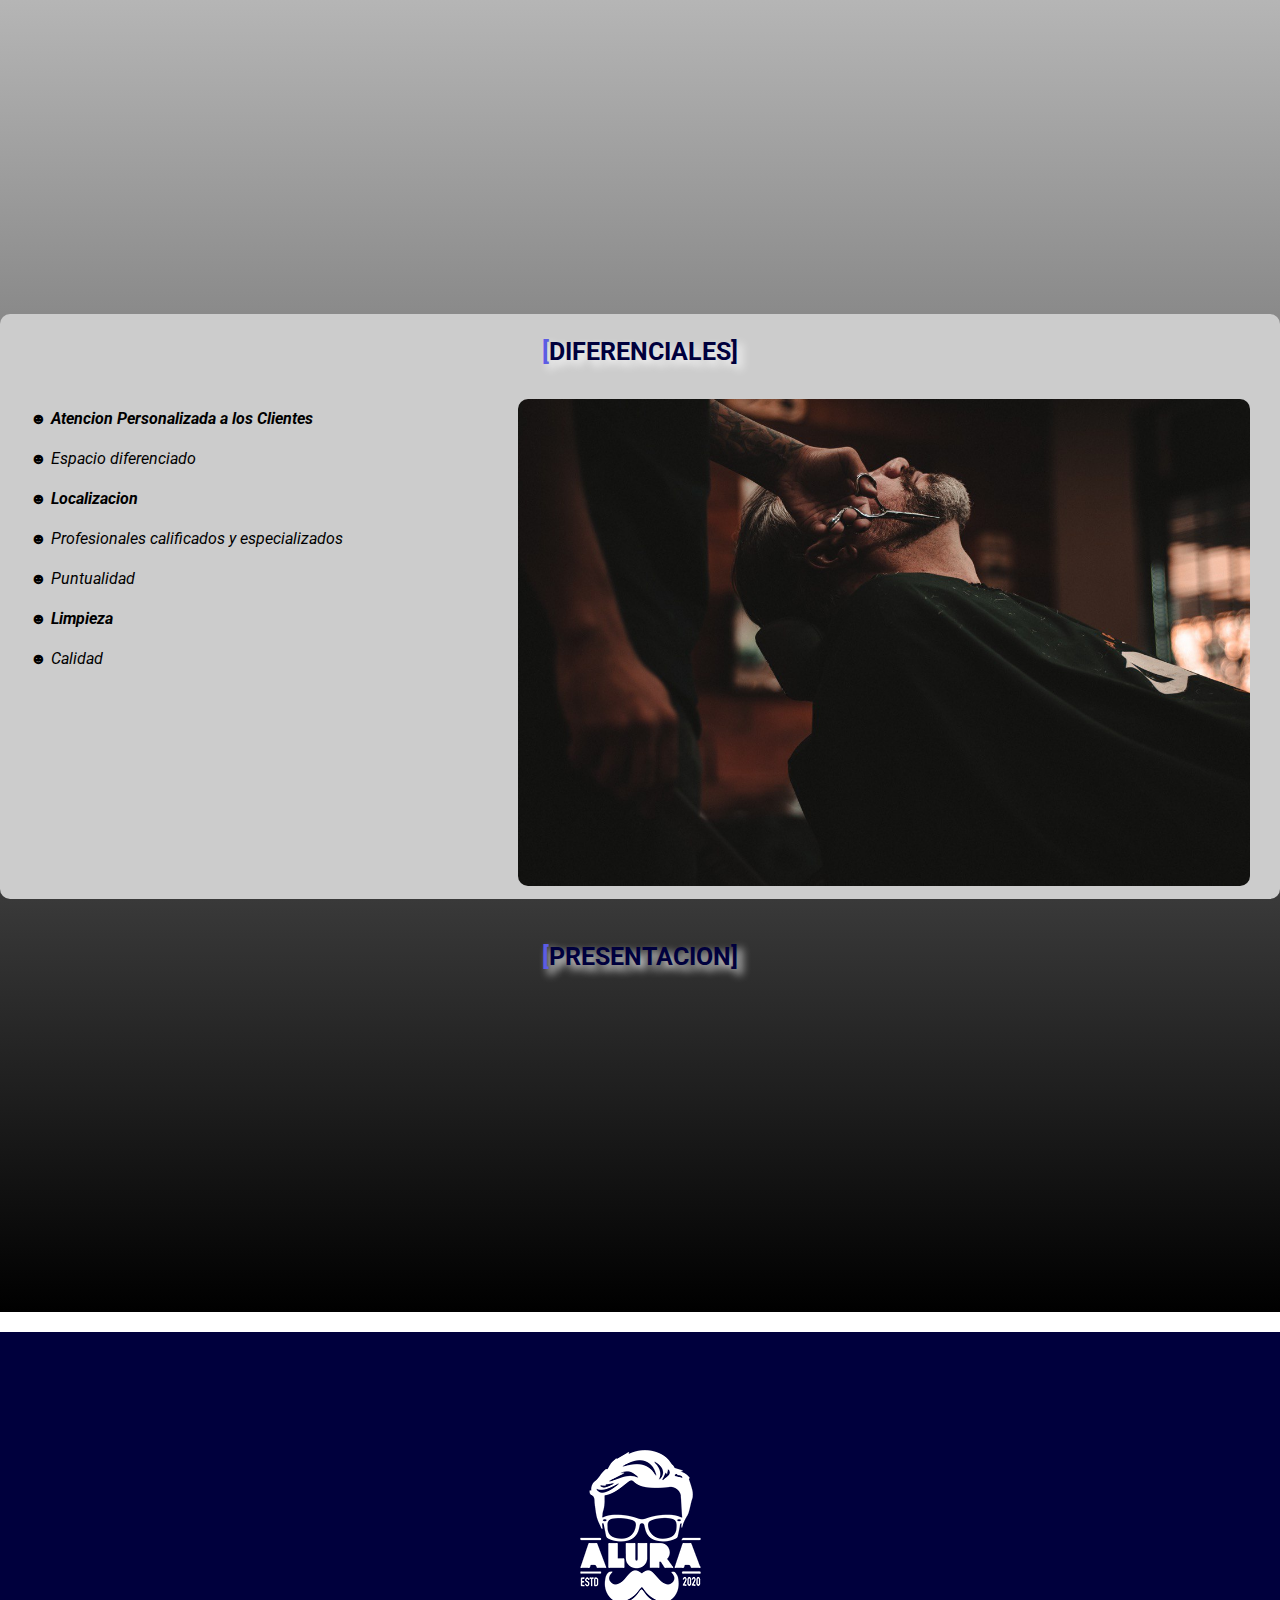
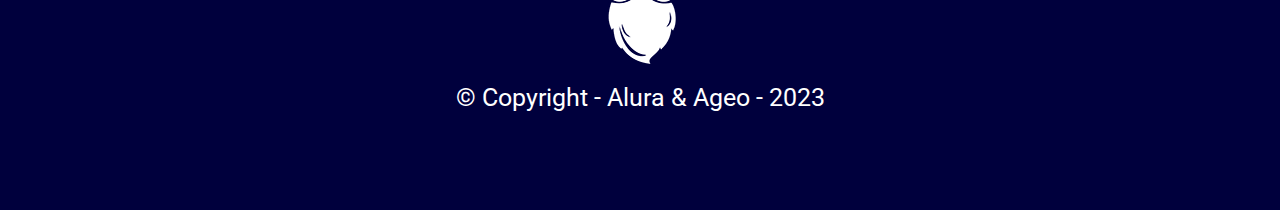
==== commit 951377ef: "Revert "Agregamos la experiencia en calidad"" ====
--- a/index.html
+++ b/index.html
@@ -61,7 +61,7 @@
                     <li class="items">Profesionales calificados y especializados</li>
                     <li class="items">Puntualidad</li>
                     <li class="items">Limpieza</li>
-                    <li class="items">Calidad y Experiencia</li>
+                    <li class="items">Calidad</li>
                 </ul><img src="img/diferenciales.jpg" alt="diferenciales" class="imgdiferenciales">
             </div>
         </section>
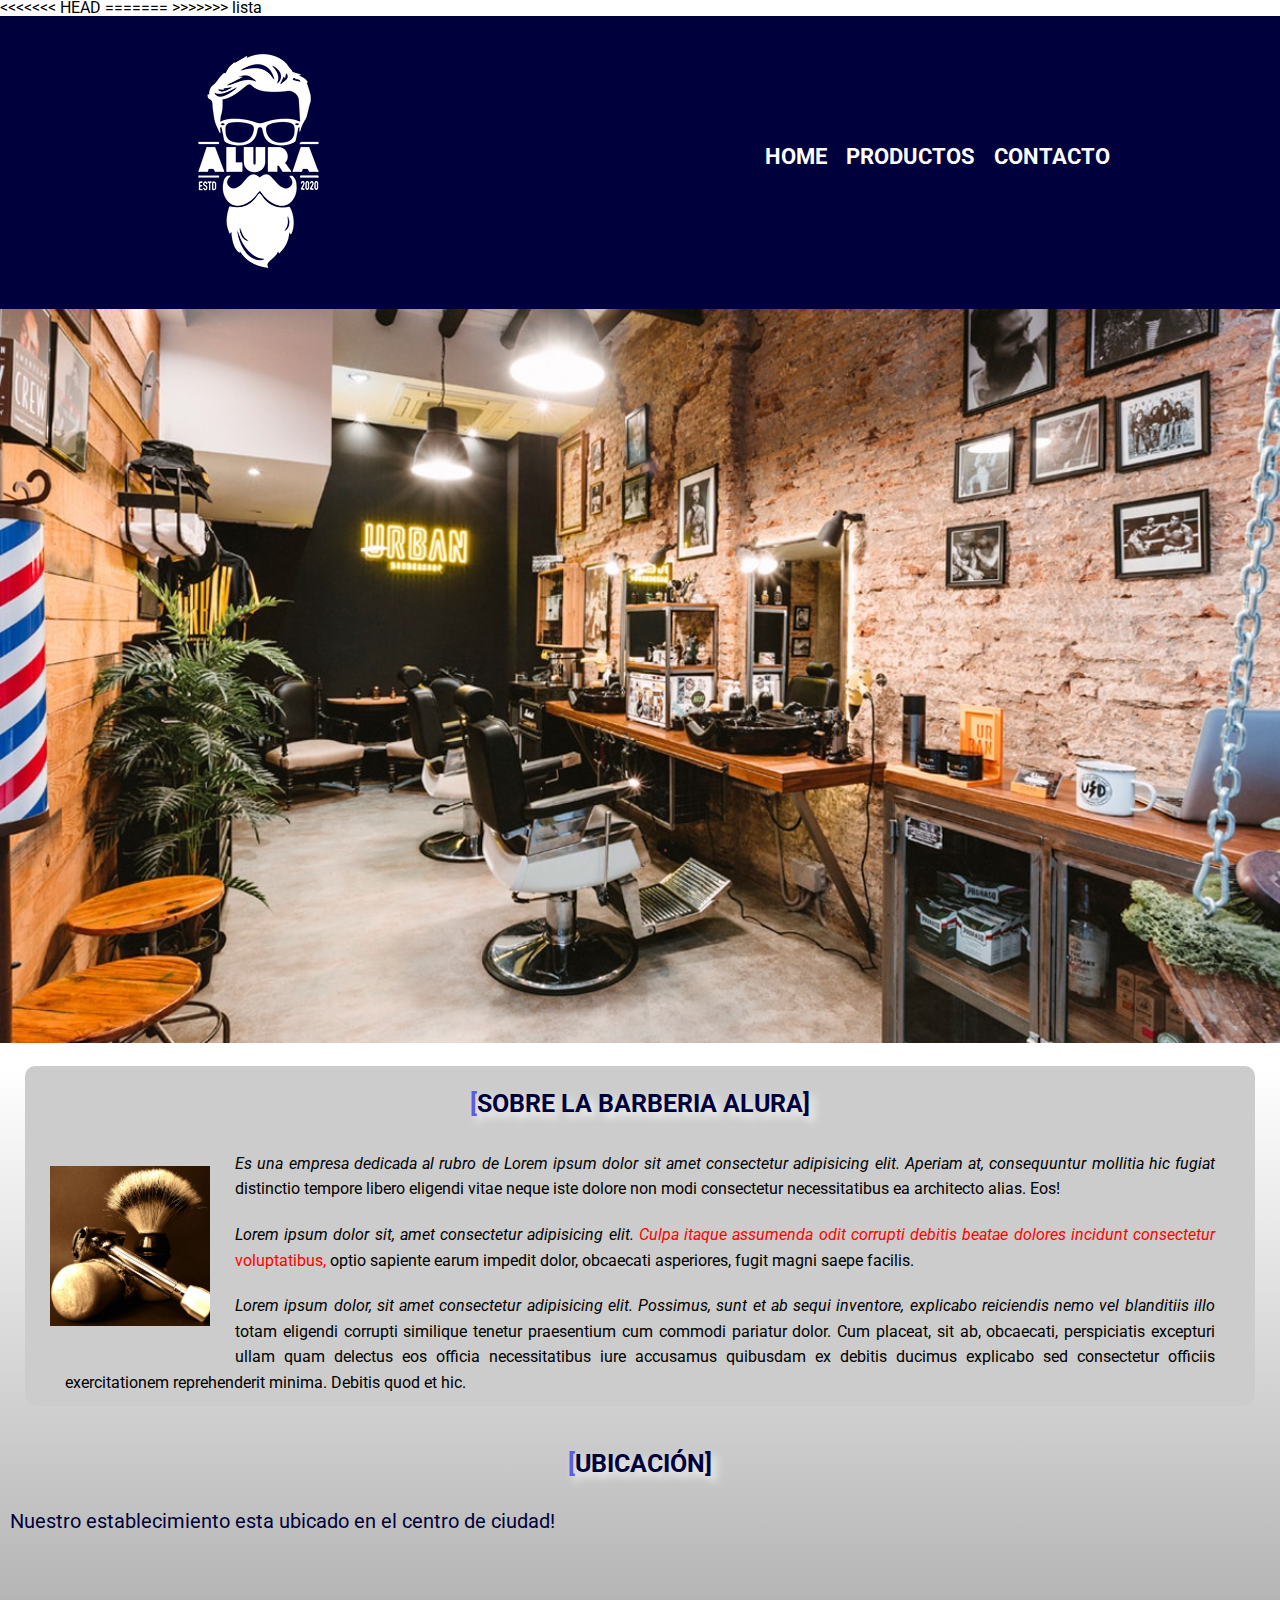
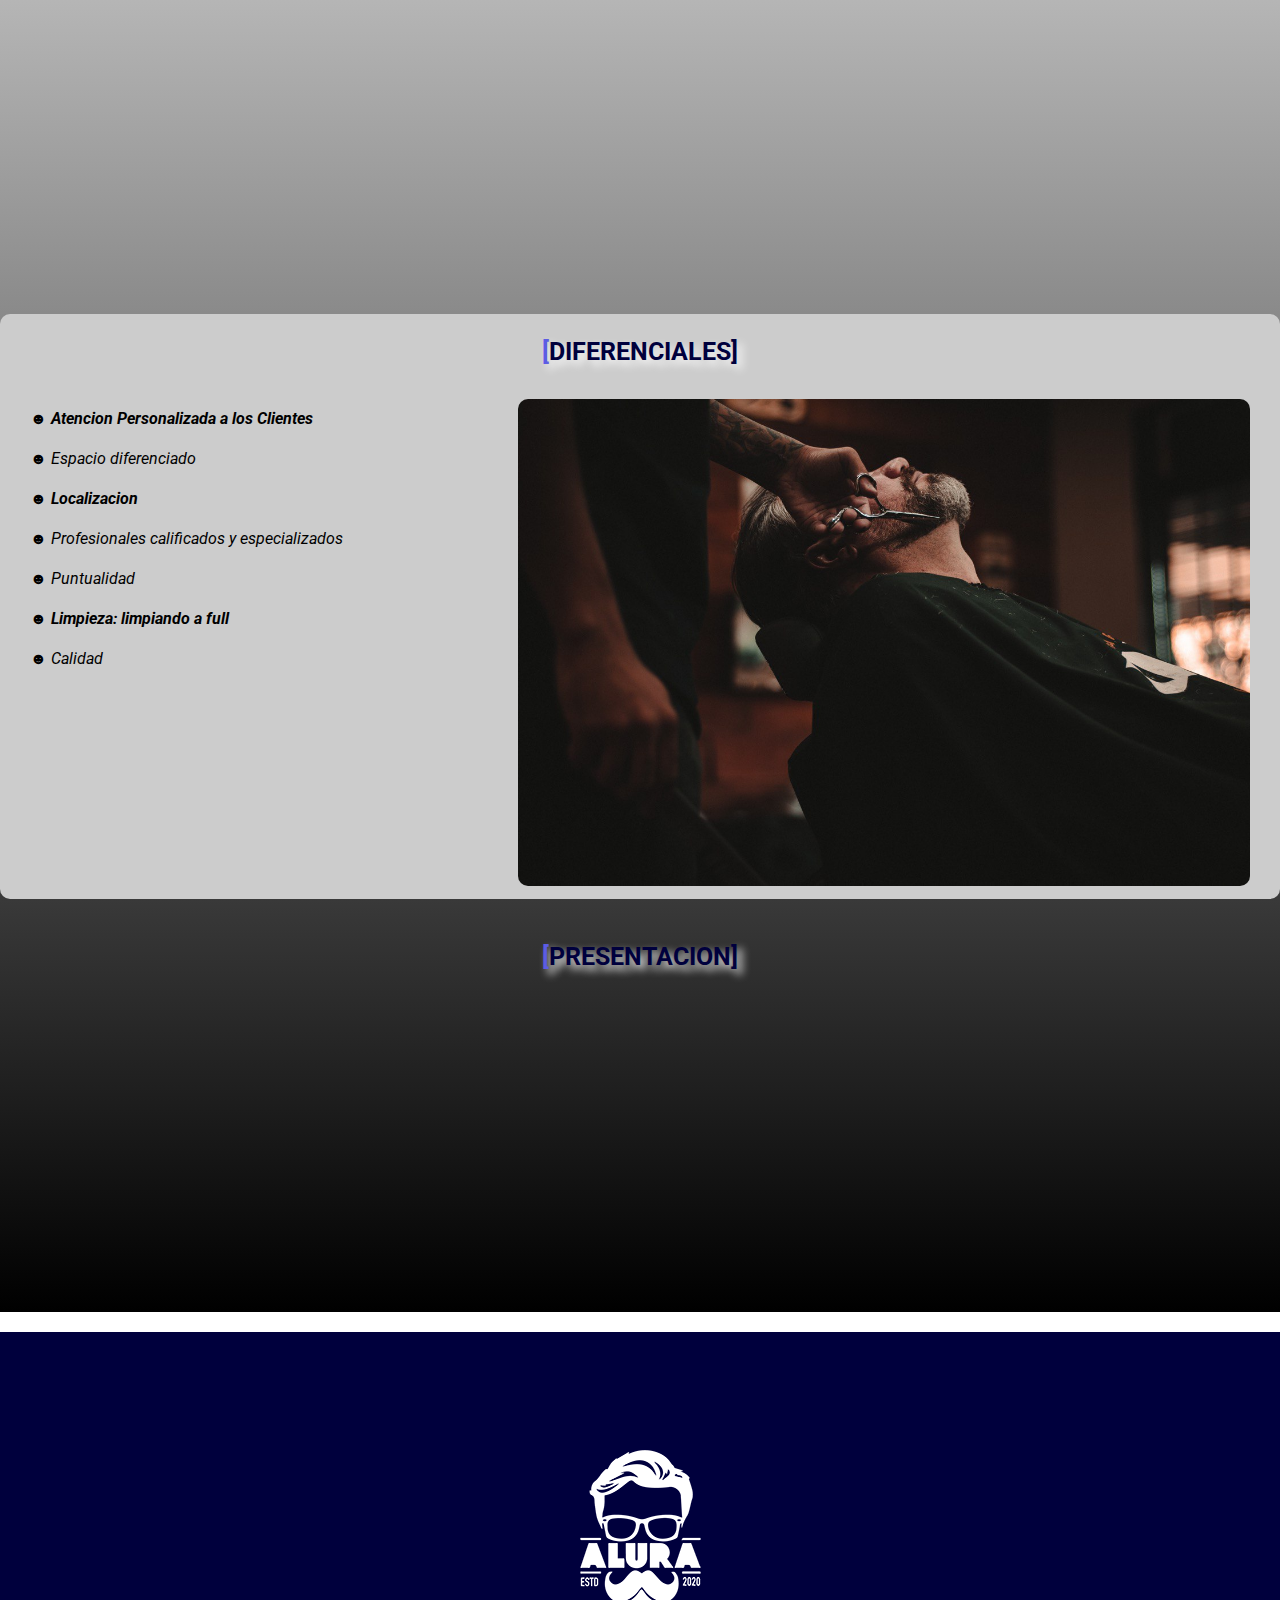
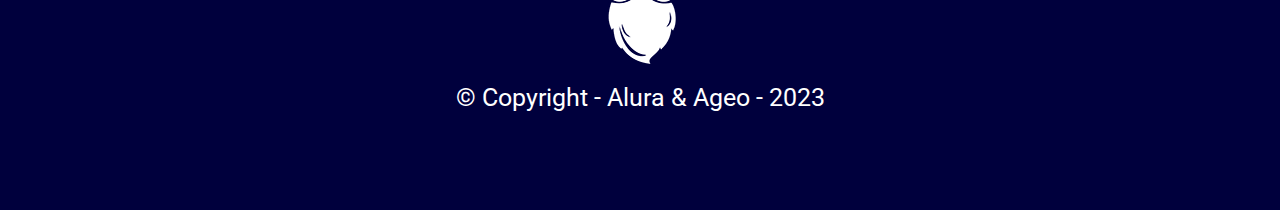
==== commit 34a1aae3: "modificando el nombre de la limpieza" ====
--- a/index.html
+++ b/index.html
@@ -60,7 +60,7 @@
                     <li class="items">Localizacion</li>
                     <li class="items">Profesionales calificados y especializados</li>
                     <li class="items">Puntualidad</li>
-                    <li class="items">Limpieza</li>
+                    <li class="items">Limpieza: limpiando a full</li>
                     <li class="items">Calidad</li>
                 </ul><img src="img/diferenciales.jpg" alt="diferenciales" class="imgdiferenciales">
             </div>
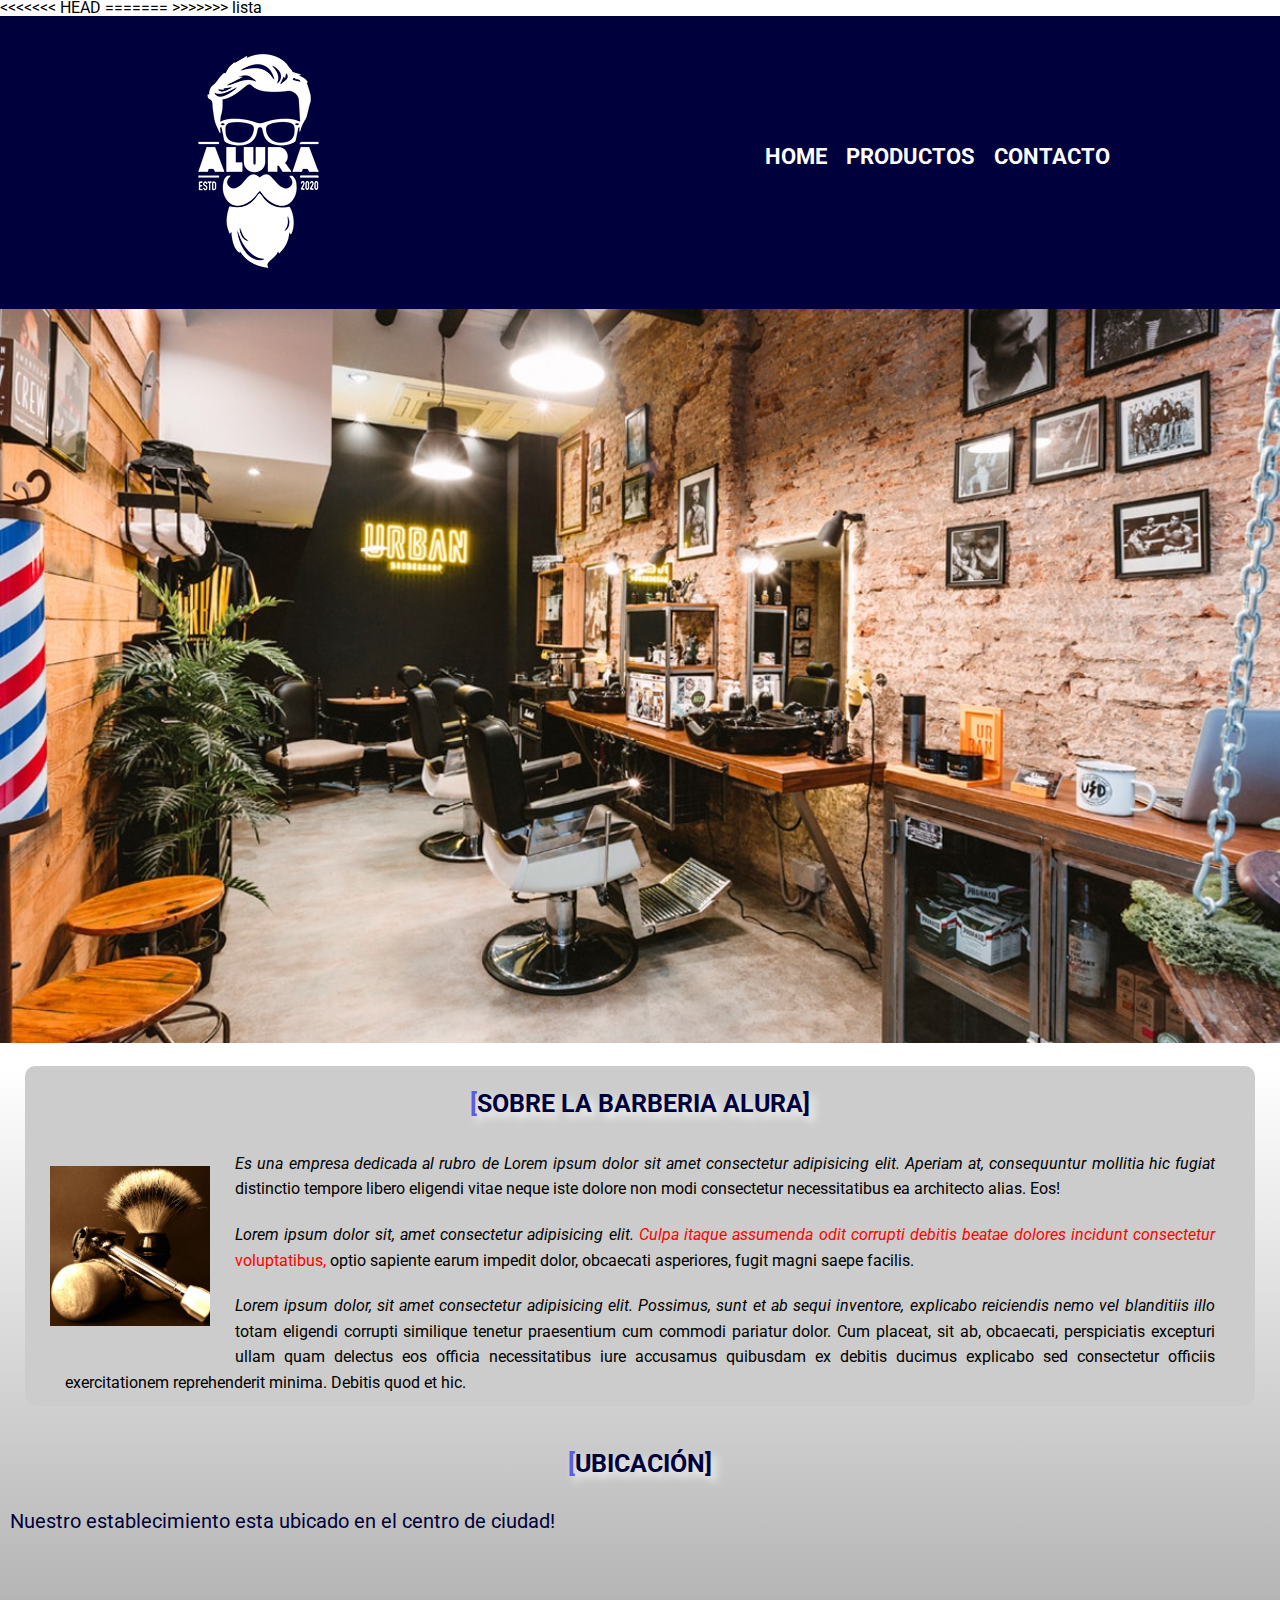
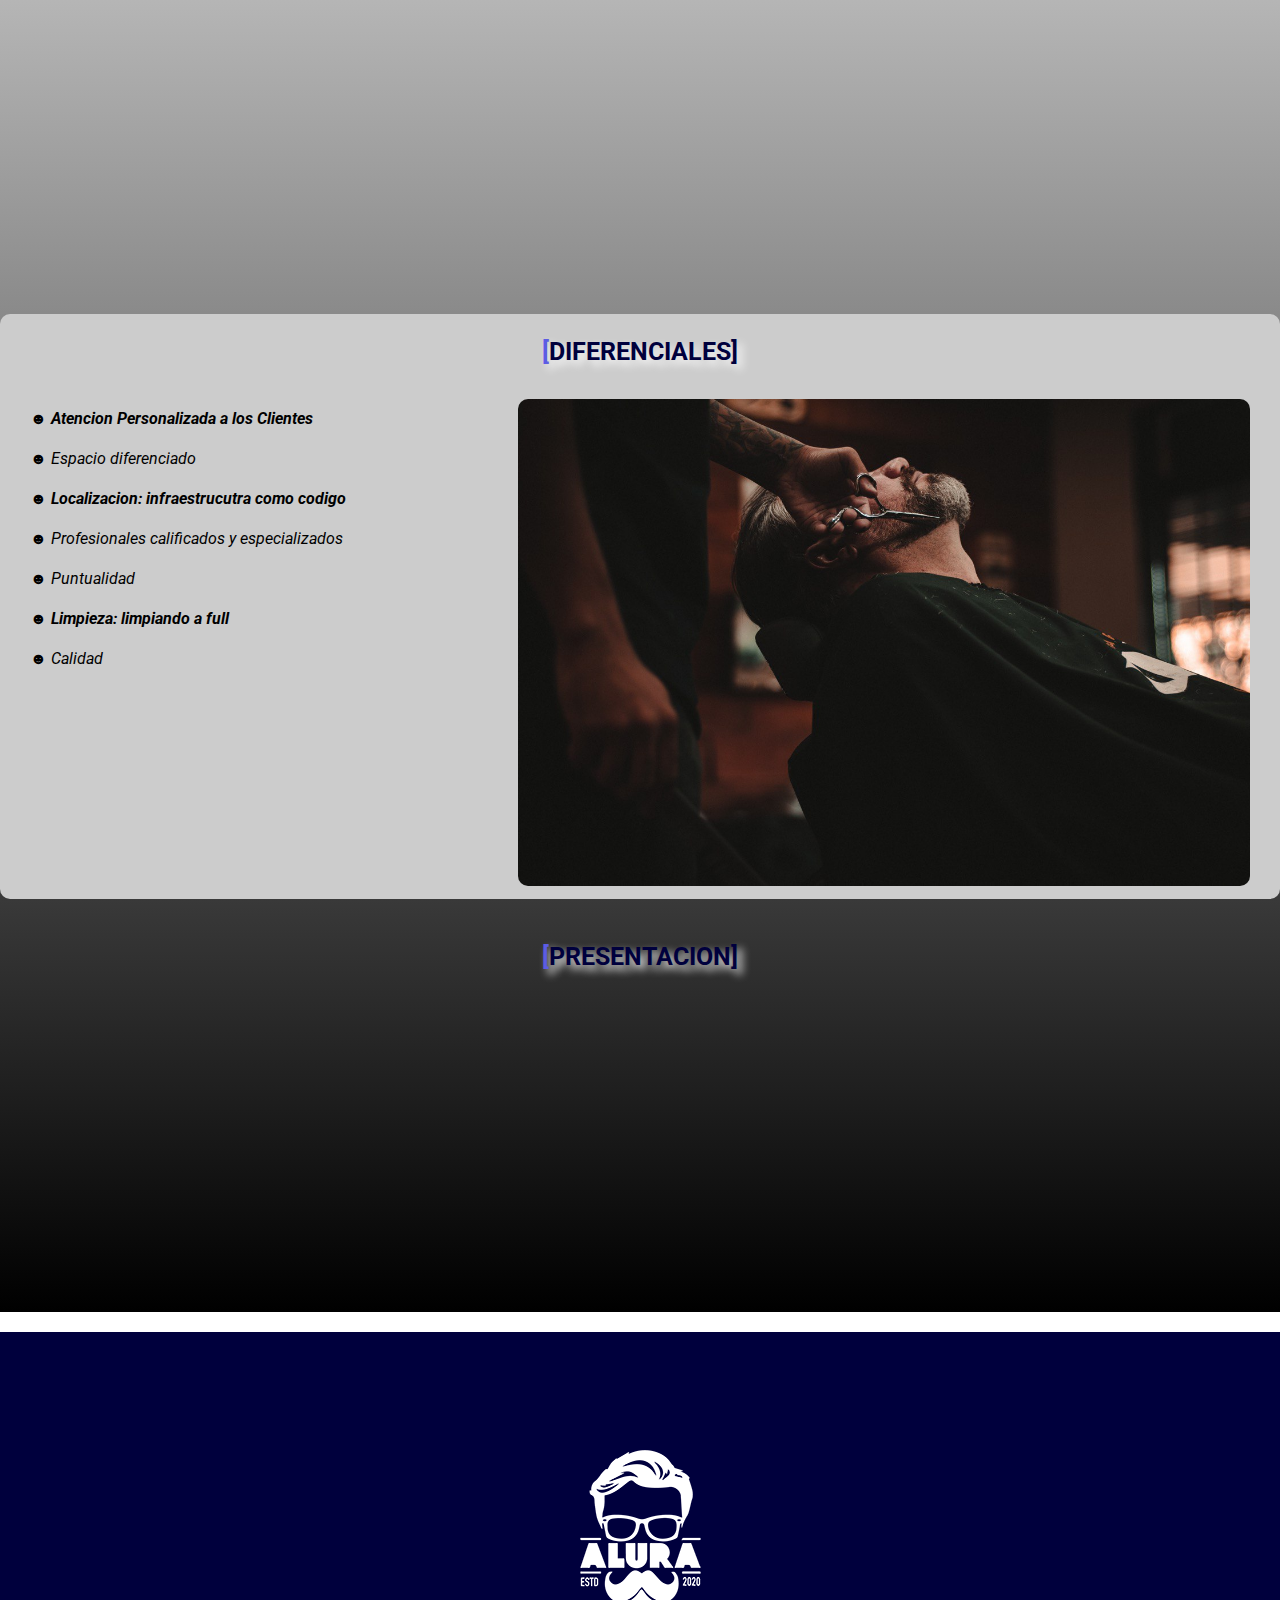
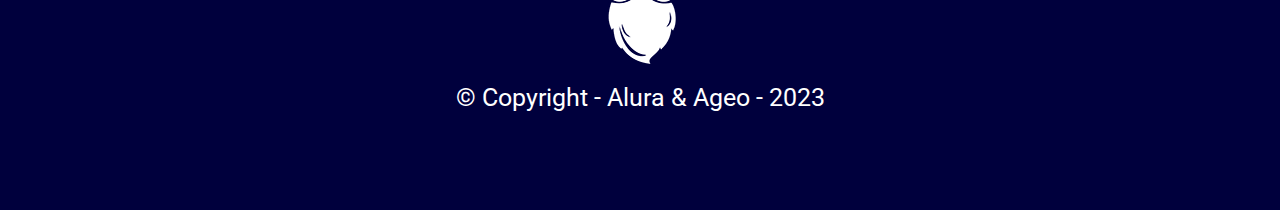
==== commit 89927034: "modificando la infraestructura como codigo de localizacion" ====
--- a/index.html
+++ b/index.html
@@ -57,7 +57,7 @@
                 <ul class="lista-diferenciales">
                     <li class="items">Atencion Personalizada a los Clientes</li>
                     <li class="items">Espacio diferenciado</li>
-                    <li class="items">Localizacion</li>
+                    <li class="items">Localizacion: infraestrucutra como codigo</li>
                     <li class="items">Profesionales calificados y especializados</li>
                     <li class="items">Puntualidad</li>
                     <li class="items">Limpieza: limpiando a full</li>
